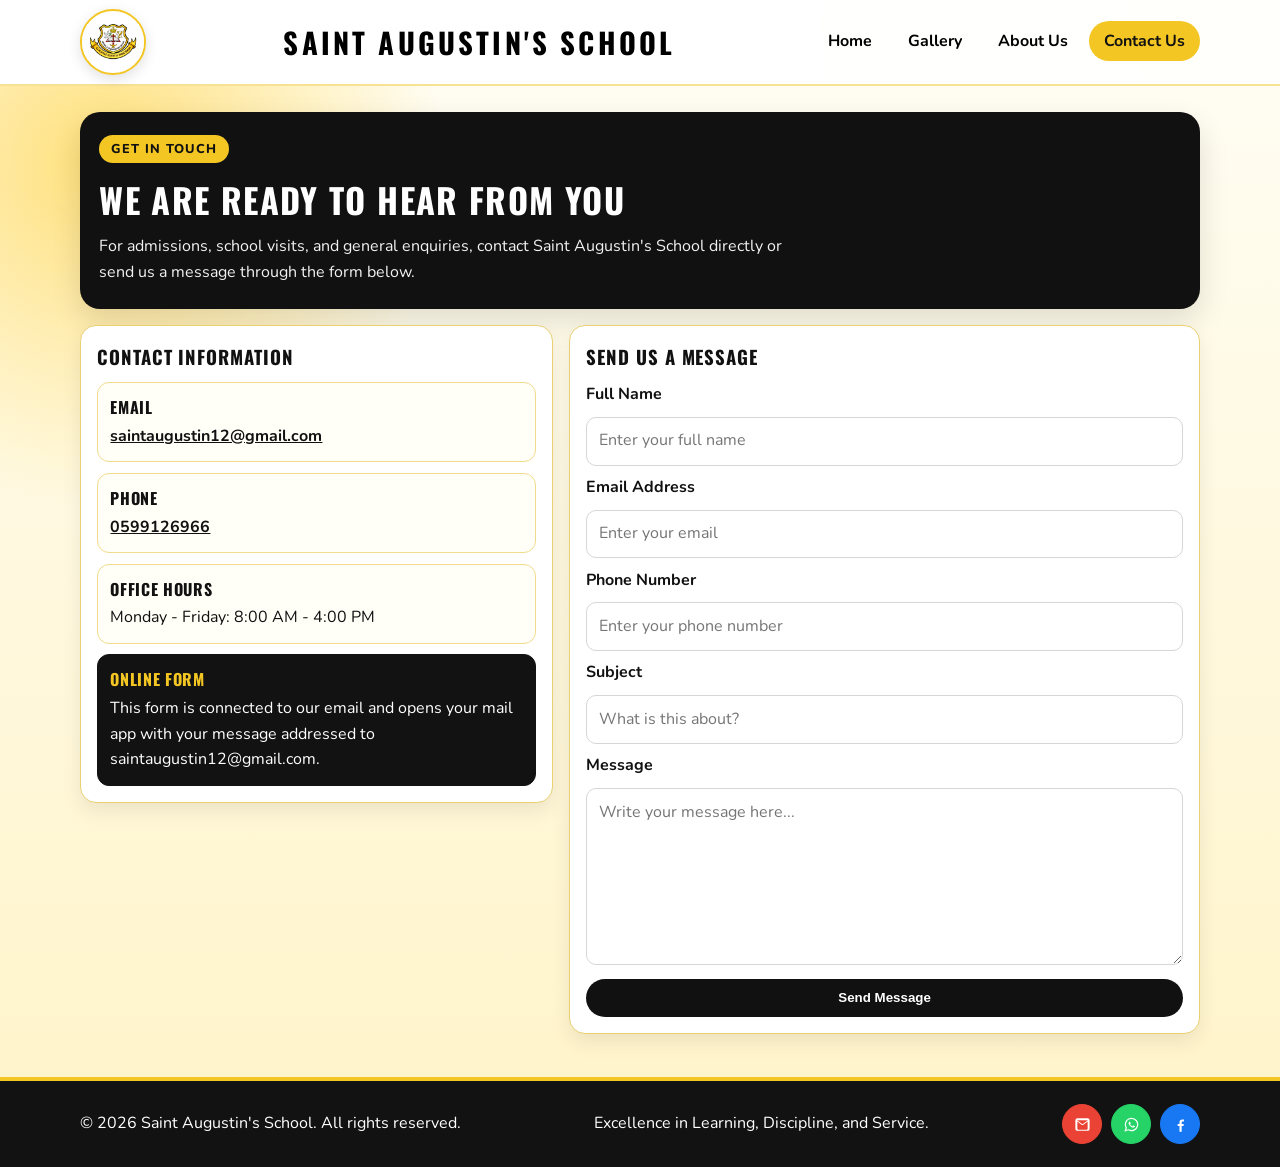
==== Contact Us.html @ baee01f5 "Initial website upload" ====
<!DOCTYPE html>
<html lang="en">
<head>
  <meta charset="UTF-8">
  <meta name="viewport" content="width=device-width, initial-scale=1.0">
  <title>Saint Augustin's School | Contact Us</title>
  <link rel="stylesheet" href="Style.css">
</head>
<body>
  <header class="site-header">
    <nav class="navbar container">
      <a href="Home.html" class="brand" aria-label="Saint Augustin's School Home">
        <img src="Images/logo.png" alt="Saint Augustin's School Logo" class="logo">
      </a>
      <h1 class="school-name">SAINT AUGUSTIN'S SCHOOL</h1>
      <button class="menu-toggle" id="menuToggle" aria-label="Open navigation menu" aria-expanded="false">
        <span></span>
        <span></span>
        <span></span>
      </button>
      <ul class="nav-links" id="navLinks">
        <li><a href="Home.html">Home</a></li>
        <li><a href="Gallery.html">Gallery</a></li>
        <li><a href="About Us.html">About Us</a></li>
        <li><a href="Contact Us.html" class="active">Contact Us</a></li>
      </ul>
    </nav>
  </header>

  <main class="contact-modern">
    <section class="contact-hero container" aria-labelledby="contactHeroTitle">
      <p class="contact-kicker">Get In Touch</p>
      <h2 id="contactHeroTitle">We Are Ready to Hear From You</h2>
      <p class="contact-lead">For admissions, school visits, and general enquiries, contact Saint Augustin's School directly or send us a message through the form below.</p>
    </section>

    <section class="contact-wrap container" aria-label="Contact details and message form">
      <aside class="contact-details" aria-labelledby="contactInfoTitle">
        <h3 id="contactInfoTitle">Contact Information</h3>

        <article class="contact-item">
          <h4>Email</h4>
          <p><a href="mailto:saintaugustin12@gmail.com">saintaugustin12@gmail.com</a></p>
        </article>

        <article class="contact-item">
          <h4>Phone</h4>
          <p><a href="tel:0599126966">0599126966</a></p>
        </article>

        <article class="contact-item">
          <h4>Office Hours</h4>
          <p>Monday - Friday: 8:00 AM - 4:00 PM</p>
        </article>

        <article class="contact-item note-box">
          <h4>Online Form</h4>
          <p>This form is connected to our email and opens your mail app with your message addressed to saintaugustin12@gmail.com.</p>
        </article>
      </aside>

      <section class="contact-form-panel" aria-labelledby="formTitle">
        <h3 id="formTitle">Send Us a Message</h3>
        <form class="contact-form" action="mailto:saintaugustin12@gmail.com" method="post" enctype="text/plain">
          <label for="fullName">Full Name</label>
          <input type="text" id="fullName" name="Full Name" placeholder="Enter your full name" required>

          <label for="emailAddress">Email Address</label>
          <input type="email" id="emailAddress" name="Email" placeholder="Enter your email" required>

          <label for="phoneNumber">Phone Number</label>
          <input type="tel" id="phoneNumber" name="Phone" placeholder="Enter your phone number">

          <label for="subjectLine">Subject</label>
          <input type="text" id="subjectLine" name="Subject" placeholder="What is this about?" required>

          <label for="messageText">Message</label>
          <textarea id="messageText" name="Message" rows="6" placeholder="Write your message here..." required></textarea>

          <button type="submit" class="contact-submit">Send Message</button>
        </form>
      </section>
    </section>
  </main>

  <footer class="site-footer">
    <div class="container footer-content">
      <p>&copy; 2026 Saint Augustin's School. All rights reserved.</p>
      <p>Excellence in Learning, Discipline, and Service.</p>
      <div class="footer-social" aria-label="School contact and social links">
        <a class="footer-link email-link" href="mailto:saintaugustin12@gmail.com" aria-label="Send email to Saint Augustin's School">
          <svg viewBox="0 0 24 24" aria-hidden="true" focusable="false">
            <path d="M3 6.75A2.75 2.75 0 0 1 5.75 4h12.5A2.75 2.75 0 0 1 21 6.75v10.5A2.75 2.75 0 0 1 18.25 20H5.75A2.75 2.75 0 0 1 3 17.25V6.75Zm2.1-.25 6.9 5.16 6.9-5.16H5.1Zm13.4 11V8.2l-5.77 4.31a1.25 1.25 0 0 1-1.46 0L5.5 8.2v9.3c0 .55.45 1 1 1h11c.55 0 1-.45 1-1Z"/>
          </svg>
        </a>
        <a class="footer-link whatsapp-link" href="https://wa.me/233599126966" target="_blank" rel="noopener noreferrer" aria-label="Chat on WhatsApp">
          <svg viewBox="0 0 24 24" aria-hidden="true" focusable="false">
            <path d="M12 3.5a8.5 8.5 0 0 0-7.37 12.74L3 21l4.9-1.58A8.5 8.5 0 1 0 12 3.5Zm0 15.5a6.95 6.95 0 0 1-3.54-.96l-.25-.15-2.9.93.95-2.82-.16-.28A7 7 0 1 1 12 19Zm3.85-5.15c-.2-.1-1.19-.59-1.38-.66-.18-.07-.31-.1-.44.1-.13.2-.5.66-.62.8-.11.13-.22.15-.42.05-.2-.1-.82-.3-1.56-.95-.58-.52-.97-1.15-1.08-1.35-.11-.2-.01-.3.09-.4.1-.1.2-.23.3-.34.1-.12.13-.2.2-.33.06-.13.03-.25-.02-.35-.05-.1-.44-1.07-.6-1.47-.16-.39-.33-.34-.45-.34h-.38c-.13 0-.35.05-.53.25-.18.2-.68.66-.68 1.6s.7 1.85.8 1.98c.1.13 1.37 2.08 3.32 2.91.47.2.83.31 1.12.39.47.15.9.13 1.24.08.38-.06 1.19-.49 1.35-.96.17-.47.17-.87.12-.96-.04-.1-.18-.15-.38-.25Z"/>
          </svg>
        </a>
        <a class="footer-link facebook-link" href="https://web.facebook.com/people/St-Augustines-RC-JHS-School-Ashaiman/100087876585555/" target="_blank" rel="noopener noreferrer" aria-label="Visit Facebook page">
          <svg viewBox="0 0 24 24" aria-hidden="true" focusable="false">
            <path d="M13.5 21v-7h2.3l.35-2.73H13.5V9.53c0-.8.22-1.34 1.36-1.34h1.45V5.74c-.25-.03-1.1-.1-2.1-.1-2.07 0-3.49 1.26-3.49 3.57v2.06H8.4V14h2.32v7h2.78Z"/>
          </svg>
        </a>
      </div>
    </div>
  </footer>

  <script>
    const menuToggle = document.getElementById("menuToggle");
    const navLinks = document.getElementById("navLinks");

    menuToggle.addEventListener("click", () => {
      const expanded = menuToggle.getAttribute("aria-expanded") === "true";
      menuToggle.setAttribute("aria-expanded", String(!expanded));
      navLinks.classList.toggle("open");
    });
  </script>
</body>
</html>
---- Style.css ----
@import url("https://fonts.googleapis.com/css2?family=Oswald:wght@500;600;700&family=Nunito:wght@400;600;700&display=swap");

:root {
  --bg-main: #ffffff;
  --text-main: #111111;
  --accent-yellow: #f3c623;
  --accent-yellow-dark: #d6aa10;
  --accent-black: #000000;
  --surface: #fff9dc;
  --shadow: 0 12px 30px rgba(0, 0, 0, 0.12);
}

* {
  margin: 0;
  padding: 0;
  box-sizing: border-box;
}

body {
  font-family: "Nunito", sans-serif;
  color: var(--text-main);
  background: radial-gradient(circle at top right, #fff5bf 0%, var(--bg-main) 35%);
  min-height: 100vh;
  line-height: 1.6;
}

.container {
  width: min(1120px, 92%);
  margin: 0 auto;
}

.site-header {
  position: sticky;
  top: 0;
  z-index: 1000;
  background: rgba(255, 255, 255, 0.94);
  backdrop-filter: blur(6px);
  border-bottom: 2px solid #f7e193;
}

.navbar {
  display: grid;
  grid-template-columns: auto 1fr auto;
  align-items: center;
  gap: 1rem;
  min-height: 84px;
  position: relative;
}

.brand {
  display: flex;
  align-items: center;
}

.logo {
  width: 66px;
  height: 66px;
  object-fit: contain;
  border-radius: 50%;
  border: 2px solid var(--accent-yellow);
  background: #fff;
  box-shadow: 0 4px 14px rgba(0, 0, 0, 0.12);
}

.school-name {
  justify-self: center;
  text-align: center;
  font-family: "Oswald", sans-serif;
  text-transform: uppercase;
  font-size: clamp(1.1rem, 2.6vw, 1.8rem);
  letter-spacing: 0.11em;
  color: var(--accent-black);
}

.nav-links {
  list-style: none;
  display: flex;
  align-items: center;
  gap: 0.35rem;
}

.nav-links a {
  text-decoration: none;
  color: var(--accent-black);
  font-weight: 700;
  padding: 0.55rem 0.95rem;
  border-radius: 999px;
  transition: all 0.28s ease;
}

.nav-links a:hover,
.nav-links a.active {
  background: var(--accent-yellow);
  color: #111;
}

.menu-toggle {
  display: none;
  border: 0;
  background: transparent;
  cursor: pointer;
  justify-self: end;
  width: 44px;
}

.menu-toggle span {
  display: block;
  width: 28px;
  height: 3px;
  background: var(--accent-black);
  margin: 5px auto;
  border-radius: 4px;
}

.hero-slider {
  position: relative;
  width: 100%;
  margin: 0 0 2.2rem;
  border-radius: 0;
  overflow: hidden;
  min-height: 70vh;
  box-shadow: var(--shadow);
  background: #000;
}

.slider-track {
  position: absolute;
  inset: 0;
}

.slide {
  position: absolute;
  inset: 0;
  width: 100%;
  height: 100%;
  object-fit: cover;
  opacity: 0;
  transform: scale(1.04);
  transition: opacity 0.8s ease, transform 1.2s ease;
}

.slide.active {
  opacity: 1;
  transform: scale(1);
}

.hero-overlay {
  position: absolute;
  left: 50%;
  bottom: 14%;
  transform: translateX(-50%);
  text-align: center;
  color: #fff;
  width: min(90%, 760px);
  z-index: 3;
  background: rgba(0, 0, 0, 0.44);
  padding: 1rem 1.3rem;
  border-radius: 14px;
  animation: riseIn 0.9s ease;
}

.hero-overlay h2 {
  font-family: "Oswald", sans-serif;
  font-size: clamp(1.3rem, 3vw, 2.25rem);
  letter-spacing: 0.04em;
  margin-bottom: 0.35rem;
}

.hero-overlay p {
  font-size: clamp(0.95rem, 1.3vw, 1.1rem);
}

.slider-btn {
  position: absolute;
  top: 50%;
  transform: translateY(-50%);
  border: 0;
  width: 44px;
  height: 44px;
  border-radius: 50%;
  background: rgba(255, 255, 255, 0.78);
  color: #111;
  font-size: 1.55rem;
  cursor: pointer;
  z-index: 4;
  transition: background 0.25s ease;
}

.slider-btn:hover {
  background: var(--accent-yellow);
}

.prev {
  left: 14px;
}

.next {
  right: 14px;
}

.slider-dots {
  position: absolute;
  left: 50%;
  bottom: 14px;
  transform: translateX(-50%);
  display: flex;
  gap: 0.45rem;
  z-index: 4;
}

.dot {
  width: 11px;
  height: 11px;
  border-radius: 50%;
  border: 0;
  background: rgba(255, 255, 255, 0.7);
  cursor: pointer;
}

.dot.active {
  background: var(--accent-yellow);
}

.activities {
  background: linear-gradient(160deg, #fffef6 0%, #fff6cf 100%);
  border: 1px solid #f0d972;
  border-radius: 20px;
  padding: 1.8rem 1.4rem 2rem;
  margin-bottom: 2.2rem;
  box-shadow: var(--shadow);
}

.activities-head {
  margin-bottom: 1rem;
}

.activity-summary {
  display: grid;
  grid-template-columns: repeat(auto-fit, minmax(180px, 1fr));
  gap: 0.8rem;
  margin-bottom: 1.1rem;
}

.summary-card {
  background: #111;
  color: #fff;
  border-left: 5px solid var(--accent-yellow);
  border-radius: 12px;
  padding: 0.85rem 0.9rem;
}

.summary-card h3 {
  font-family: "Oswald", sans-serif;
  font-size: 1.55rem;
  line-height: 1;
  color: var(--accent-yellow);
  margin-bottom: 0.35rem;
}

.activities h2,
.page-content h2 {
  font-family: "Oswald", sans-serif;
  text-transform: uppercase;
  letter-spacing: 0.05em;
  margin-bottom: 0.45rem;
}

.section-intro {
  margin-bottom: 1rem;
  color: #2f2f2f;
}

.activity-list {
  padding-left: 1.15rem;
  display: grid;
  gap: 0.75rem;
}

.stylish-list {
  counter-reset: activity-step;
  list-style: none;
  padding-left: 0;
  gap: 0.9rem;
}

.stylish-list li {
  counter-increment: activity-step;
  position: relative;
  background: #fff;
  border: 1px solid #efd880;
  border-radius: 14px;
  padding: 0.95rem 0.95rem 0.95rem 3.5rem;
  box-shadow: 0 6px 16px rgba(0, 0, 0, 0.08);
}

.stylish-list li::before {
  content: counter(activity-step);
  position: absolute;
  left: 0.85rem;
  top: 1rem;
  width: 2rem;
  height: 2rem;
  border-radius: 50%;
  display: grid;
  place-items: center;
  font-weight: 800;
  color: #111;
  background: var(--accent-yellow);
}

.stylish-list li strong {
  display: block;
  font-size: 1.03rem;
  margin-bottom: 0.2rem;
}

.stylish-list li p {
  color: #2a2a2a;
}

.page-content {
  padding-top: 2rem;
  padding-bottom: 2.5rem;
}

.gallery-grid {
  display: grid;
  grid-template-columns: repeat(auto-fit, minmax(220px, 1fr));
  gap: 0.9rem;
}

.gallery-grid img {
  width: 100%;
  height: 220px;
  object-fit: cover;
  border-radius: 12px;
  border: 2px solid #f4d553;
  box-shadow: 0 7px 18px rgba(0, 0, 0, 0.14);
  transition: transform 0.25s ease;
}

.gallery-grid img:hover {
  transform: translateY(-4px) scale(1.015);
}

.gallery-page {
  padding-top: 1.4rem;
}

.gallery-hero {
  text-align: center;
  margin-bottom: 1.2rem;
}

.kicker {
  display: inline-block;
  background: #111;
  color: var(--accent-yellow);
  font-weight: 700;
  text-transform: uppercase;
  letter-spacing: 0.08em;
  border-radius: 999px;
  padding: 0.25rem 0.75rem;
  margin-bottom: 0.45rem;
}

.featured-strip {
  display: grid;
  grid-template-columns: 1.15fr 1fr 1fr;
  gap: 0.85rem;
  margin-bottom: 1.25rem;
}

.featured-card {
  position: relative;
  border-radius: 14px;
  overflow: hidden;
  min-height: 240px;
  box-shadow: 0 8px 20px rgba(0, 0, 0, 0.14);
}

.featured-card.tall {
  min-height: 300px;
}

.featured-card img {
  width: 100%;
  height: 100%;
  object-fit: cover;
  transition: transform 0.4s ease;
}

.featured-card:hover img {
  transform: scale(1.05);
}

.featured-overlay {
  position: absolute;
  left: 0;
  right: 0;
  bottom: 0;
  padding: 0.85rem 0.9rem;
  color: #fff;
  background: linear-gradient(to top, rgba(0, 0, 0, 0.82), rgba(0, 0, 0, 0.15));
}

.featured-overlay h3 {
  font-family: "Oswald", sans-serif;
  margin-bottom: 0.15rem;
  letter-spacing: 0.03em;
}

.gallery-masonry {
  columns: 4 220px;
  column-gap: 0.85rem;
}

.gallery-item {
  margin: 0 0 0.85rem;
  break-inside: avoid;
}

.gallery-item img {
  width: 100%;
  display: block;
  border-radius: 12px;
  border: 2px solid #f2d04e;
  box-shadow: 0 8px 20px rgba(0, 0, 0, 0.12);
  cursor: zoom-in;
  transition: transform 0.26s ease, filter 0.26s ease;
}

.gallery-item img:hover {
  transform: translateY(-4px);
  filter: brightness(1.03);
}

.lightbox {
  position: fixed;
  inset: 0;
  background: rgba(0, 0, 0, 0.88);
  display: none;
  align-items: center;
  justify-content: center;
  z-index: 2000;
  padding: 1.2rem;
}

.lightbox.show {
  display: flex;
}

.lightbox img {
  max-width: min(95vw, 1100px);
  max-height: 88vh;
  border-radius: 12px;
  border: 3px solid var(--accent-yellow);
}

.lightbox-close {
  position: absolute;
  top: 14px;
  right: 18px;
  font-size: 2rem;
  width: 44px;
  height: 44px;
  border: 0;
  border-radius: 50%;
  cursor: pointer;
  color: #111;
  background: var(--accent-yellow);
}

.about-grid,
.contact-grid {
  display: grid;
  grid-template-columns: repeat(auto-fit, minmax(240px, 1fr));
  gap: 1rem;
}

.about-modern {
  padding: 1.7rem 0 2.7rem;
  background:
    radial-gradient(circle at 88% 4%, #ffe683 0%, rgba(255, 230, 131, 0) 26%),
    linear-gradient(180deg, #fffef8 0%, #fff7d9 100%);
}

.about-hero {
  background: #111;
  color: #fff;
  border-radius: 20px;
  padding: 1.5rem 1.2rem;
  margin-bottom: 1.25rem;
  box-shadow: var(--shadow);
}

.about-kicker {
  display: inline-block;
  background: var(--accent-yellow);
  color: #111;
  padding: 0.25rem 0.7rem;
  border-radius: 999px;
  font-size: 0.8rem;
  font-weight: 800;
  text-transform: uppercase;
  letter-spacing: 0.08em;
  margin-bottom: 0.65rem;
}

.about-hero h2 {
  font-family: "Oswald", sans-serif;
  text-transform: uppercase;
  letter-spacing: 0.04em;
  font-size: clamp(1.35rem, 3.2vw, 2.25rem);
  margin-bottom: 0.55rem;
}

.about-lead {
  max-width: 68ch;
  color: #f3f3f3;
}

.history-badge {
  margin-top: 1rem;
  border: 1px solid #474747;
  border-radius: 14px;
  display: inline-flex;
  flex-wrap: wrap;
  overflow: hidden;
}

.badge-year {
  background: var(--accent-yellow);
  color: #111;
  font-weight: 900;
  letter-spacing: 0.06em;
  padding: 0.55rem 0.9rem;
}

.badge-text {
  background: #1f1f1f;
  color: #fff;
  padding: 0.55rem 0.9rem;
  font-weight: 700;
}

.history-timeline,
.about-values {
  margin-top: 1.1rem;
}

.history-timeline h3,
.about-values h3 {
  font-family: "Oswald", sans-serif;
  text-transform: uppercase;
  letter-spacing: 0.05em;
  margin-bottom: 0.7rem;
}

.history-intro {
  max-width: 78ch;
  margin-bottom: 0.9rem;
  color: #252525;
}

.timeline-grid {
  display: grid;
  grid-template-columns: repeat(auto-fit, minmax(220px, 1fr));
  gap: 0.85rem;
}

.timeline-card {
  background: #fff;
  border: 1px solid #ebd47a;
  border-radius: 14px;
  padding: 1rem;
  box-shadow: 0 8px 20px rgba(0, 0, 0, 0.08);
}

.timeline-year {
  display: inline-block;
  background: #111;
  color: var(--accent-yellow);
  border-radius: 999px;
  font-weight: 800;
  padding: 0.22rem 0.65rem;
  margin-bottom: 0.45rem;
}

.timeline-card h4,
.about-values .info-card h4 {
  font-family: "Oswald", sans-serif;
  text-transform: uppercase;
  letter-spacing: 0.04em;
  margin-bottom: 0.25rem;
}

.contact-modern {
  padding: 1.6rem 0 2.7rem;
  background:
    radial-gradient(circle at 8% 8%, #ffe07b 0%, rgba(255, 224, 123, 0) 23%),
    linear-gradient(180deg, #fffdf2 0%, #fff4cb 100%);
}

.contact-hero {
  background: #111;
  color: #fff;
  border-radius: 20px;
  padding: 1.45rem 1.2rem;
  margin-bottom: 1rem;
  box-shadow: var(--shadow);
}

.contact-kicker {
  display: inline-block;
  background: var(--accent-yellow);
  color: #111;
  border-radius: 999px;
  padding: 0.25rem 0.72rem;
  text-transform: uppercase;
  letter-spacing: 0.08em;
  font-weight: 800;
  font-size: 0.8rem;
  margin-bottom: 0.55rem;
}

.contact-hero h2 {
  font-family: "Oswald", sans-serif;
  text-transform: uppercase;
  letter-spacing: 0.04em;
  font-size: clamp(1.35rem, 3vw, 2.15rem);
  margin-bottom: 0.45rem;
}

.contact-lead {
  max-width: 70ch;
  color: #f2f2f2;
}

.contact-wrap {
  display: grid;
  grid-template-columns: minmax(250px, 0.9fr) minmax(0, 1.2fr);
  gap: 1rem;
  align-items: start;
}

.contact-details,
.contact-form-panel {
  background: #fff;
  border: 1px solid #e9d073;
  border-radius: 16px;
  box-shadow: 0 8px 20px rgba(0, 0, 0, 0.08);
  padding: 1rem;
}

.contact-details h3,
.contact-form-panel h3 {
  font-family: "Oswald", sans-serif;
  text-transform: uppercase;
  letter-spacing: 0.05em;
  margin-bottom: 0.65rem;
}

.contact-item {
  background: #fffef7;
  border: 1px solid #f0dc8c;
  border-radius: 12px;
  padding: 0.75rem 0.78rem;
  margin-bottom: 0.65rem;
}

.contact-item:last-child {
  margin-bottom: 0;
}

.contact-item h4 {
  font-family: "Oswald", sans-serif;
  text-transform: uppercase;
  letter-spacing: 0.04em;
  margin-bottom: 0.2rem;
}

.contact-item a {
  color: #111;
  font-weight: 700;
  word-break: break-word;
}

.note-box {
  background: #121212;
  border-color: #121212;
  color: #fff;
}

.note-box h4 {
  color: var(--accent-yellow);
}

.contact-form {
  display: grid;
  gap: 0.58rem;
}

.contact-form label {
  font-weight: 700;
}

.contact-form input,
.contact-form textarea {
  width: 100%;
  border: 1px solid #d6d6d6;
  border-radius: 10px;
  padding: 0.66rem 0.72rem;
  font: inherit;
  background: #fff;
  transition: border-color 0.22s ease, box-shadow 0.22s ease;
}

.contact-form input:focus,
.contact-form textarea:focus {
  outline: none;
  border-color: var(--accent-yellow-dark);
  box-shadow: 0 0 0 3px rgba(243, 198, 35, 0.23);
}

.contact-form textarea {
  resize: vertical;
  min-height: 130px;
}

.contact-submit {
  margin-top: 0.3rem;
  border: 0;
  border-radius: 999px;
  background: #111;
  color: #fff;
  padding: 0.72rem 1rem;
  font-weight: 800;
  cursor: pointer;
  transition: transform 0.18s ease, background 0.25s ease;
}

.contact-submit:hover {
  background: var(--accent-yellow-dark);
  transform: translateY(-1px);
}

.info-card {
  background: #fff;
  border: 1px solid #ecd36c;
  border-radius: 14px;
  padding: 1.05rem;
  box-shadow: 0 8px 20px rgba(0, 0, 0, 0.08);
}

.info-card h3 {
  font-family: "Oswald", sans-serif;
  text-transform: uppercase;
  letter-spacing: 0.04em;
  margin-bottom: 0.35rem;
}

.site-footer {
  background: #121212;
  color: #fff;
  border-top: 4px solid var(--accent-yellow);
}

.footer-content {
  min-height: 86px;
  display: flex;
  flex-wrap: wrap;
  align-items: center;
  justify-content: space-between;
  gap: 0.6rem;
  padding: 0.8rem 0;
}

.footer-social {
  display: flex;
  flex-wrap: wrap;
  gap: 0.55rem;
}

.footer-link {
  position: relative;
  display: inline-flex;
  align-items: center;
  justify-content: center;
  text-decoration: none;
  width: 40px;
  height: 40px;
  background: #1d1d1d;
  border: 1px solid rgba(255, 255, 255, 0.16);
  border-radius: 50%;
  transition: transform 0.22s ease, filter 0.22s ease, box-shadow 0.22s ease;
}

.footer-link svg {
  width: 19px;
  height: 19px;
  fill: currentColor;
}

.email-link {
  color: #ffffff;
  background: #ea4335;
  border-color: #ea4335;
}

.whatsapp-link {
  color: #ffffff;
  background: #25d366;
  border-color: #25d366;
}

.facebook-link {
  color: #ffffff;
  background: #1877f2;
  border-color: #1877f2;
}

.footer-link:hover,
.footer-link:focus-visible {
  transform: translateY(-2px);
  filter: brightness(1.04);
  box-shadow: 0 6px 14px rgba(0, 0, 0, 0.25);
}

@keyframes riseIn {
  from {
    opacity: 0;
    transform: translate(-50%, 12px);
  }
  to {
    opacity: 1;
    transform: translate(-50%, 0);
  }
}

@media (max-width: 960px) {
  .navbar {
    grid-template-columns: auto 1fr auto;
  }

  .menu-toggle {
    display: block;
  }

  .nav-links {
    position: absolute;
    top: calc(100% + 6px);
    right: 0;
    background: #fff;
    border: 1px solid #e4ce67;
    border-radius: 12px;
    box-shadow: var(--shadow);
    min-width: 220px;
    padding: 0.55rem;
    display: none;
    flex-direction: column;
    align-items: stretch;
  }

  .nav-links.open {
    display: flex;
  }

  .school-name {
    font-size: clamp(1rem, 2.8vw, 1.4rem);
  }

  .hero-slider {
    min-height: 58vh;
  }

  .featured-strip {
    grid-template-columns: 1fr 1fr;
  }

  .featured-card.tall {
    grid-column: span 2;
    min-height: 260px;
  }

  .gallery-masonry {
    columns: 3 180px;
  }

  .contact-wrap {
    grid-template-columns: 1fr;
  }
}

@media (max-width: 560px) {
  .logo {
    width: 56px;
    height: 56px;
  }

  .school-name {
    letter-spacing: 0.08em;
    font-size: 0.98rem;
  }

  .hero-slider {
    min-height: 52vh;
  }

  .hero-overlay {
    bottom: 18%;
    padding: 0.7rem 0.9rem;
  }

  .slider-btn {
    width: 38px;
    height: 38px;
  }

  .featured-strip {
    grid-template-columns: 1fr;
  }

  .featured-card,
  .featured-card.tall {
    min-height: 220px;
    grid-column: auto;
  }

  .gallery-masonry {
    columns: 2 150px;
    column-gap: 0.6rem;
  }

  .stylish-list li {
    padding: 0.85rem 0.8rem 0.85rem 3rem;
  }

  .stylish-list li::before {
    left: 0.6rem;
  }

  .about-hero {
    padding: 1.15rem 0.9rem;
  }

  .contact-hero {
    padding: 1.1rem 0.9rem;
  }

  .badge-year,
  .badge-text {
    width: 100%;
  }

  .footer-content {
    justify-content: center;
    text-align: center;
  }

  .footer-social {
    justify-content: center;
  }
}
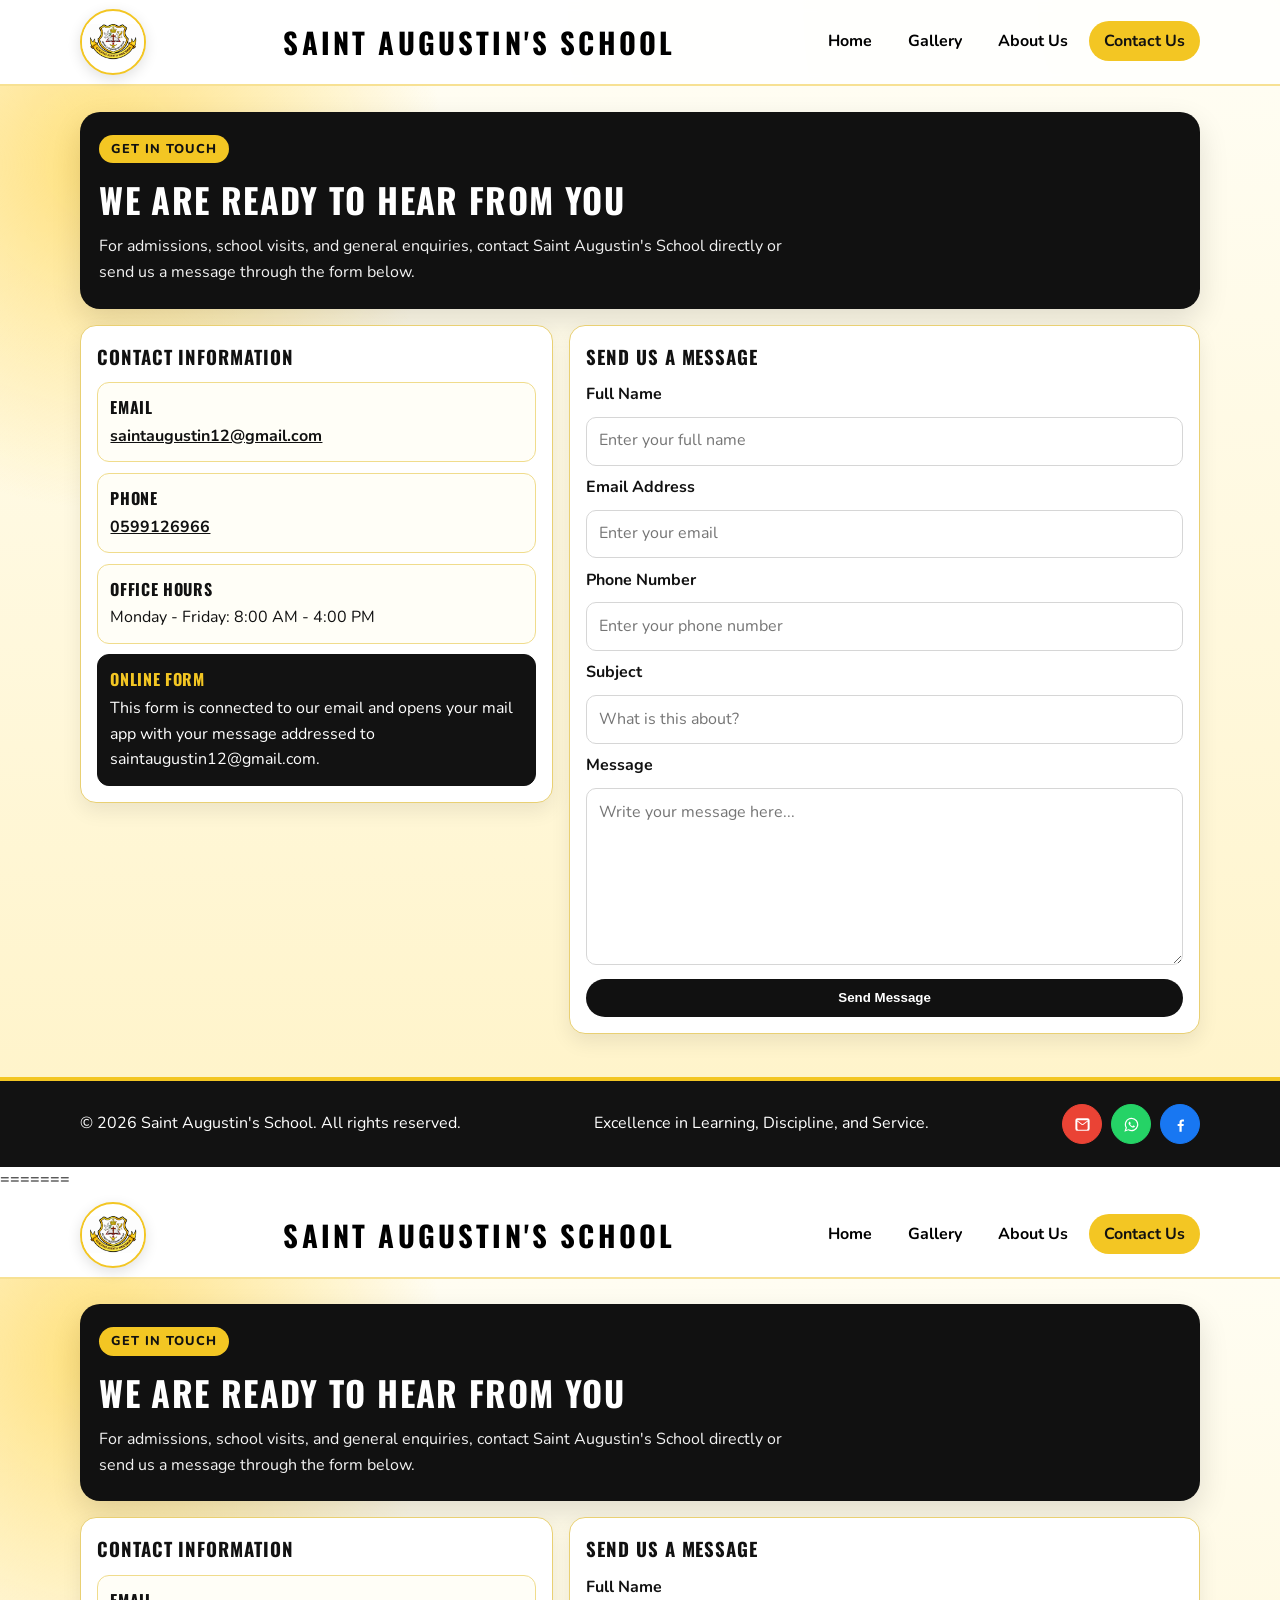
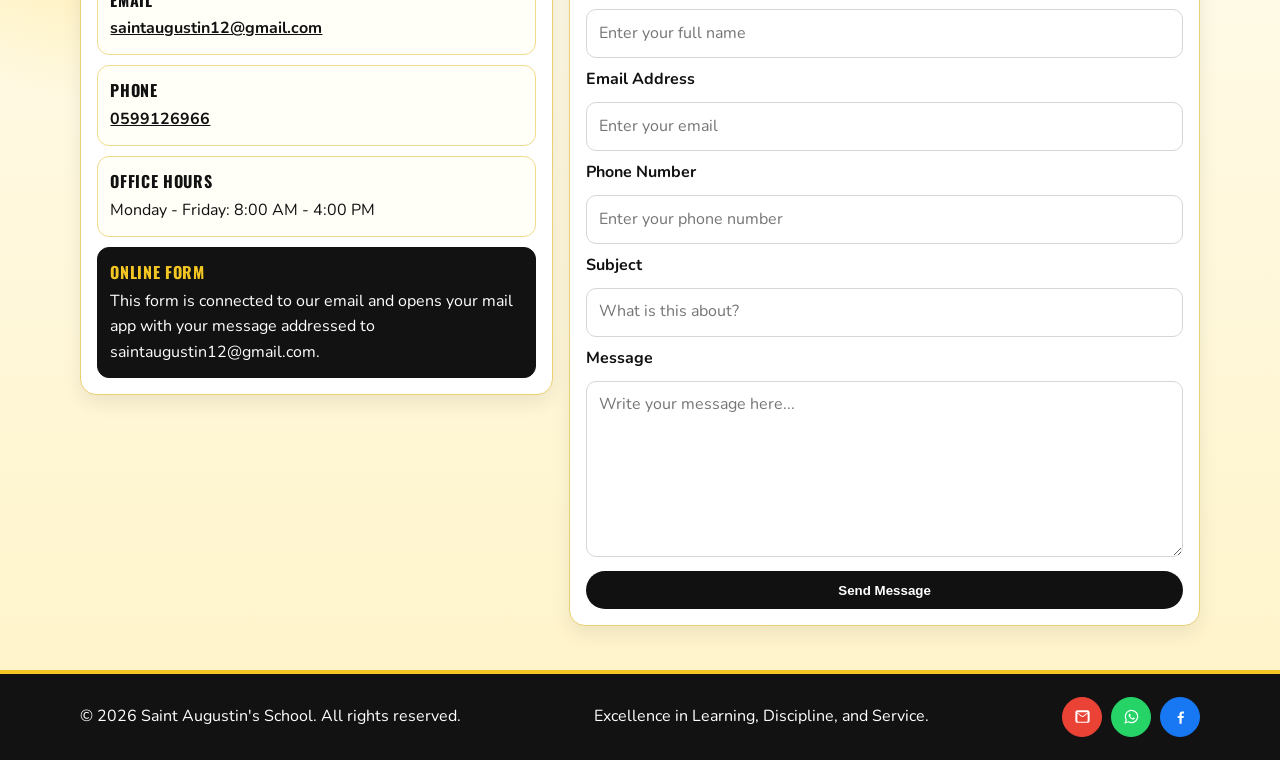
==== commit bed9b74c: "Fix homepage links and ensure index.html is served on GitHub Pages" ====
--- a/Contact Us.html
+++ b/Contact Us.html
@@ -9,7 +9,7 @@
 <body>
   <header class="site-header">
     <nav class="navbar container">
-      <a href="Home.html" class="brand" aria-label="Saint Augustin's School Home">
+      <a href="index.html" class="brand" aria-label="Saint Augustin's School Home">
         <img src="Images/logo.png" alt="Saint Augustin's School Logo" class="logo">
       </a>
       <h1 class="school-name">SAINT AUGUSTIN'S SCHOOL</h1>
@@ -19,7 +19,7 @@
         <span></span>
       </button>
       <ul class="nav-links" id="navLinks">
-        <li><a href="Home.html">Home</a></li>
+        <li><a href="index.html">Home</a></li>
         <li><a href="Gallery.html">Gallery</a></li>
         <li><a href="About Us.html">About Us</a></li>
         <li><a href="Contact Us.html" class="active">Contact Us</a></li>
@@ -119,3 +119,125 @@
   </script>
 </body>
 </html>
+=======
+<!DOCTYPE html>
+<html lang="en">
+<head>
+  <meta charset="UTF-8">
+  <meta name="viewport" content="width=device-width, initial-scale=1.0">
+  <title>Saint Augustin's School | Contact Us</title>
+  <link rel="stylesheet" href="Style.css">
+</head>
+<body>
+  <header class="site-header">
+    <nav class="navbar container">
+      <a href="index.html" class="brand" aria-label="Saint Augustin's School Home">
+        <img src="Images/logo.png" alt="Saint Augustin's School Logo" class="logo">
+      </a>
+      <h1 class="school-name">SAINT AUGUSTIN'S SCHOOL</h1>
+      <button class="menu-toggle" id="menuToggle" aria-label="Open navigation menu" aria-expanded="false">
+        <span></span>
+        <span></span>
+        <span></span>
+      </button>
+      <ul class="nav-links" id="navLinks">
+        <li><a href="index.html">Home</a></li>
+        <li><a href="Gallery.html">Gallery</a></li>
+        <li><a href="About Us.html">About Us</a></li>
+        <li><a href="Contact Us.html" class="active">Contact Us</a></li>
+      </ul>
+    </nav>
+  </header>
+
+  <main class="contact-modern">
+    <section class="contact-hero container" aria-labelledby="contactHeroTitle">
+      <p class="contact-kicker">Get In Touch</p>
+      <h2 id="contactHeroTitle">We Are Ready to Hear From You</h2>
+      <p class="contact-lead">For admissions, school visits, and general enquiries, contact Saint Augustin's School directly or send us a message through the form below.</p>
+    </section>
+
+    <section class="contact-wrap container" aria-label="Contact details and message form">
+      <aside class="contact-details" aria-labelledby="contactInfoTitle">
+        <h3 id="contactInfoTitle">Contact Information</h3>
+
+        <article class="contact-item">
+          <h4>Email</h4>
+          <p><a href="mailto:saintaugustin12@gmail.com">saintaugustin12@gmail.com</a></p>
+        </article>
+
+        <article class="contact-item">
+          <h4>Phone</h4>
+          <p><a href="tel:0599126966">0599126966</a></p>
+        </article>
+
+        <article class="contact-item">
+          <h4>Office Hours</h4>
+          <p>Monday - Friday: 8:00 AM - 4:00 PM</p>
+        </article>
+
+        <article class="contact-item note-box">
+          <h4>Online Form</h4>
+          <p>This form is connected to our email and opens your mail app with your message addressed to saintaugustin12@gmail.com.</p>
+        </article>
+      </aside>
+
+      <section class="contact-form-panel" aria-labelledby="formTitle">
+        <h3 id="formTitle">Send Us a Message</h3>
+        <form class="contact-form" action="mailto:saintaugustin12@gmail.com" method="post" enctype="text/plain">
+          <label for="fullName">Full Name</label>
+          <input type="text" id="fullName" name="Full Name" placeholder="Enter your full name" required>
+
+          <label for="emailAddress">Email Address</label>
+          <input type="email" id="emailAddress" name="Email" placeholder="Enter your email" required>
+
+          <label for="phoneNumber">Phone Number</label>
+          <input type="tel" id="phoneNumber" name="Phone" placeholder="Enter your phone number">
+
+          <label for="subjectLine">Subject</label>
+          <input type="text" id="subjectLine" name="Subject" placeholder="What is this about?" required>
+
+          <label for="messageText">Message</label>
+          <textarea id="messageText" name="Message" rows="6" placeholder="Write your message here..." required></textarea>
+
+          <button type="submit" class="contact-submit">Send Message</button>
+        </form>
+      </section>
+    </section>
+  </main>
+
+  <footer class="site-footer">
+    <div class="container footer-content">
+      <p>&copy; 2026 Saint Augustin's School. All rights reserved.</p>
+      <p>Excellence in Learning, Discipline, and Service.</p>
+      <div class="footer-social" aria-label="School contact and social links">
+        <a class="footer-link email-link" href="mailto:saintaugustin12@gmail.com" aria-label="Send email to Saint Augustin's School">
+          <svg viewBox="0 0 24 24" aria-hidden="true" focusable="false">
+            <path d="M3 6.75A2.75 2.75 0 0 1 5.75 4h12.5A2.75 2.75 0 0 1 21 6.75v10.5A2.75 2.75 0 0 1 18.25 20H5.75A2.75 2.75 0 0 1 3 17.25V6.75Zm2.1-.25 6.9 5.16 6.9-5.16H5.1Zm13.4 11V8.2l-5.77 4.31a1.25 1.25 0 0 1-1.46 0L5.5 8.2v9.3c0 .55.45 1 1 1h11c.55 0 1-.45 1-1Z"/>
+          </svg>
+        </a>
+        <a class="footer-link whatsapp-link" href="https://wa.me/233599126966" target="_blank" rel="noopener noreferrer" aria-label="Chat on WhatsApp">
+          <svg viewBox="0 0 24 24" aria-hidden="true" focusable="false">
+            <path d="M12 3.5a8.5 8.5 0 0 0-7.37 12.74L3 21l4.9-1.58A8.5 8.5 0 1 0 12 3.5Zm0 15.5a6.95 6.95 0 0 1-3.54-.96l-.25-.15-2.9.93.95-2.82-.16-.28A7 7 0 1 1 12 19Zm3.85-5.15c-.2-.1-1.19-.59-1.38-.66-.18-.07-.31-.1-.44.1-.13.2-.5.66-.62.8-.11.13-.22.15-.42.05-.2-.1-.82-.3-1.56-.95-.58-.52-.97-1.15-1.08-1.35-.11-.2-.01-.3.09-.4.1-.1.2-.23.3-.34.1-.12.13-.2.2-.33.06-.13.03-.25-.02-.35-.05-.1-.44-1.07-.6-1.47-.16-.39-.33-.34-.45-.34h-.38c-.13 0-.35.05-.53.25-.18.2-.68.66-.68 1.6s.7 1.85.8 1.98c.1.13 1.37 2.08 3.32 2.91.47.2.83.31 1.12.39.47.15.9.13 1.24.08.38-.06 1.19-.49 1.35-.96.17-.47.17-.87.12-.96-.04-.1-.18-.15-.38-.25Z"/>
+          </svg>
+        </a>
+        <a class="footer-link facebook-link" href="https://web.facebook.com/people/St-Augustines-RC-JHS-School-Ashaiman/100087876585555/" target="_blank" rel="noopener noreferrer" aria-label="Visit Facebook page">
+          <svg viewBox="0 0 24 24" aria-hidden="true" focusable="false">
+            <path d="M13.5 21v-7h2.3l.35-2.73H13.5V9.53c0-.8.22-1.34 1.36-1.34h1.45V5.74c-.25-.03-1.1-.1-2.1-.1-2.07 0-3.49 1.26-3.49 3.57v2.06H8.4V14h2.32v7h2.78Z"/>
+          </svg>
+        </a>
+      </div>
+    </div>
+  </footer>
+
+  <script>
+    const menuToggle = document.getElementById("menuToggle");
+    const navLinks = document.getElementById("navLinks");
+
+    menuToggle.addEventListener("click", () => {
+      const expanded = menuToggle.getAttribute("aria-expanded") === "true";
+      menuToggle.setAttribute("aria-expanded", String(!expanded));
+      navLinks.classList.toggle("open");
+    });
+  </script>
+</body>
+</html>
--- a/Style.css
+++ b/Style.css
@@ -1,964 +1,964 @@
-@import url("https://fonts.googleapis.com/css2?family=Oswald:wght@500;600;700&family=Nunito:wght@400;600;700&display=swap");
-
-:root {
-  --bg-main: #ffffff;
-  --text-main: #111111;
-  --accent-yellow: #f3c623;
-  --accent-yellow-dark: #d6aa10;
-  --accent-black: #000000;
-  --surface: #fff9dc;
-  --shadow: 0 12px 30px rgba(0, 0, 0, 0.12);
-}
-
-* {
-  margin: 0;
-  padding: 0;
-  box-sizing: border-box;
-}
-
-body {
-  font-family: "Nunito", sans-serif;
-  color: var(--text-main);
-  background: radial-gradient(circle at top right, #fff5bf 0%, var(--bg-main) 35%);
-  min-height: 100vh;
-  line-height: 1.6;
-}
-
-.container {
-  width: min(1120px, 92%);
-  margin: 0 auto;
-}
-
-.site-header {
-  position: sticky;
-  top: 0;
-  z-index: 1000;
-  background: rgba(255, 255, 255, 0.94);
-  backdrop-filter: blur(6px);
-  border-bottom: 2px solid #f7e193;
-}
-
-.navbar {
-  display: grid;
-  grid-template-columns: auto 1fr auto;
-  align-items: center;
-  gap: 1rem;
-  min-height: 84px;
-  position: relative;
-}
-
-.brand {
-  display: flex;
-  align-items: center;
-}
-
-.logo {
-  width: 66px;
-  height: 66px;
-  object-fit: contain;
-  border-radius: 50%;
-  border: 2px solid var(--accent-yellow);
-  background: #fff;
-  box-shadow: 0 4px 14px rgba(0, 0, 0, 0.12);
-}
-
-.school-name {
-  justify-self: center;
-  text-align: center;
-  font-family: "Oswald", sans-serif;
-  text-transform: uppercase;
-  font-size: clamp(1.1rem, 2.6vw, 1.8rem);
-  letter-spacing: 0.11em;
-  color: var(--accent-black);
-}
-
-.nav-links {
-  list-style: none;
-  display: flex;
-  align-items: center;
-  gap: 0.35rem;
-}
-
-.nav-links a {
-  text-decoration: none;
-  color: var(--accent-black);
-  font-weight: 700;
-  padding: 0.55rem 0.95rem;
-  border-radius: 999px;
-  transition: all 0.28s ease;
-}
-
-.nav-links a:hover,
-.nav-links a.active {
-  background: var(--accent-yellow);
-  color: #111;
-}
-
-.menu-toggle {
-  display: none;
-  border: 0;
-  background: transparent;
-  cursor: pointer;
-  justify-self: end;
-  width: 44px;
-}
-
-.menu-toggle span {
-  display: block;
-  width: 28px;
-  height: 3px;
-  background: var(--accent-black);
-  margin: 5px auto;
-  border-radius: 4px;
-}
-
-.hero-slider {
-  position: relative;
-  width: 100%;
-  margin: 0 0 2.2rem;
-  border-radius: 0;
-  overflow: hidden;
-  min-height: 70vh;
-  box-shadow: var(--shadow);
-  background: #000;
-}
-
-.slider-track {
-  position: absolute;
-  inset: 0;
-}
-
-.slide {
-  position: absolute;
-  inset: 0;
-  width: 100%;
-  height: 100%;
-  object-fit: cover;
-  opacity: 0;
-  transform: scale(1.04);
-  transition: opacity 0.8s ease, transform 1.2s ease;
-}
-
-.slide.active {
-  opacity: 1;
-  transform: scale(1);
-}
-
-.hero-overlay {
-  position: absolute;
-  left: 50%;
-  bottom: 14%;
-  transform: translateX(-50%);
-  text-align: center;
-  color: #fff;
-  width: min(90%, 760px);
-  z-index: 3;
-  background: rgba(0, 0, 0, 0.44);
-  padding: 1rem 1.3rem;
-  border-radius: 14px;
-  animation: riseIn 0.9s ease;
-}
-
-.hero-overlay h2 {
-  font-family: "Oswald", sans-serif;
-  font-size: clamp(1.3rem, 3vw, 2.25rem);
-  letter-spacing: 0.04em;
-  margin-bottom: 0.35rem;
-}
-
-.hero-overlay p {
-  font-size: clamp(0.95rem, 1.3vw, 1.1rem);
-}
-
-.slider-btn {
-  position: absolute;
-  top: 50%;
-  transform: translateY(-50%);
-  border: 0;
-  width: 44px;
-  height: 44px;
-  border-radius: 50%;
-  background: rgba(255, 255, 255, 0.78);
-  color: #111;
-  font-size: 1.55rem;
-  cursor: pointer;
-  z-index: 4;
-  transition: background 0.25s ease;
-}
-
-.slider-btn:hover {
-  background: var(--accent-yellow);
-}
-
-.prev {
-  left: 14px;
-}
-
-.next {
-  right: 14px;
-}
-
-.slider-dots {
-  position: absolute;
-  left: 50%;
-  bottom: 14px;
-  transform: translateX(-50%);
-  display: flex;
-  gap: 0.45rem;
-  z-index: 4;
-}
-
-.dot {
-  width: 11px;
-  height: 11px;
-  border-radius: 50%;
-  border: 0;
-  background: rgba(255, 255, 255, 0.7);
-  cursor: pointer;
-}
-
-.dot.active {
-  background: var(--accent-yellow);
-}
-
-.activities {
-  background: linear-gradient(160deg, #fffef6 0%, #fff6cf 100%);
-  border: 1px solid #f0d972;
-  border-radius: 20px;
-  padding: 1.8rem 1.4rem 2rem;
-  margin-bottom: 2.2rem;
-  box-shadow: var(--shadow);
-}
-
-.activities-head {
-  margin-bottom: 1rem;
-}
-
-.activity-summary {
-  display: grid;
-  grid-template-columns: repeat(auto-fit, minmax(180px, 1fr));
-  gap: 0.8rem;
-  margin-bottom: 1.1rem;
-}
-
-.summary-card {
-  background: #111;
-  color: #fff;
-  border-left: 5px solid var(--accent-yellow);
-  border-radius: 12px;
-  padding: 0.85rem 0.9rem;
-}
-
-.summary-card h3 {
-  font-family: "Oswald", sans-serif;
-  font-size: 1.55rem;
-  line-height: 1;
-  color: var(--accent-yellow);
-  margin-bottom: 0.35rem;
-}
-
-.activities h2,
-.page-content h2 {
-  font-family: "Oswald", sans-serif;
-  text-transform: uppercase;
-  letter-spacing: 0.05em;
-  margin-bottom: 0.45rem;
-}
-
-.section-intro {
-  margin-bottom: 1rem;
-  color: #2f2f2f;
-}
-
-.activity-list {
-  padding-left: 1.15rem;
-  display: grid;
-  gap: 0.75rem;
-}
-
-.stylish-list {
-  counter-reset: activity-step;
-  list-style: none;
-  padding-left: 0;
-  gap: 0.9rem;
-}
-
-.stylish-list li {
-  counter-increment: activity-step;
-  position: relative;
-  background: #fff;
-  border: 1px solid #efd880;
-  border-radius: 14px;
-  padding: 0.95rem 0.95rem 0.95rem 3.5rem;
-  box-shadow: 0 6px 16px rgba(0, 0, 0, 0.08);
-}
-
-.stylish-list li::before {
-  content: counter(activity-step);
-  position: absolute;
-  left: 0.85rem;
-  top: 1rem;
-  width: 2rem;
-  height: 2rem;
-  border-radius: 50%;
-  display: grid;
-  place-items: center;
-  font-weight: 800;
-  color: #111;
-  background: var(--accent-yellow);
-}
-
-.stylish-list li strong {
-  display: block;
-  font-size: 1.03rem;
-  margin-bottom: 0.2rem;
-}
-
-.stylish-list li p {
-  color: #2a2a2a;
-}
-
-.page-content {
-  padding-top: 2rem;
-  padding-bottom: 2.5rem;
-}
-
-.gallery-grid {
-  display: grid;
-  grid-template-columns: repeat(auto-fit, minmax(220px, 1fr));
-  gap: 0.9rem;
-}
-
-.gallery-grid img {
-  width: 100%;
-  height: 220px;
-  object-fit: cover;
-  border-radius: 12px;
-  border: 2px solid #f4d553;
-  box-shadow: 0 7px 18px rgba(0, 0, 0, 0.14);
-  transition: transform 0.25s ease;
-}
-
-.gallery-grid img:hover {
-  transform: translateY(-4px) scale(1.015);
-}
-
-.gallery-page {
-  padding-top: 1.4rem;
-}
-
-.gallery-hero {
-  text-align: center;
-  margin-bottom: 1.2rem;
-}
-
-.kicker {
-  display: inline-block;
-  background: #111;
-  color: var(--accent-yellow);
-  font-weight: 700;
-  text-transform: uppercase;
-  letter-spacing: 0.08em;
-  border-radius: 999px;
-  padding: 0.25rem 0.75rem;
-  margin-bottom: 0.45rem;
-}
-
-.featured-strip {
-  display: grid;
-  grid-template-columns: 1.15fr 1fr 1fr;
-  gap: 0.85rem;
-  margin-bottom: 1.25rem;
-}
-
-.featured-card {
-  position: relative;
-  border-radius: 14px;
-  overflow: hidden;
-  min-height: 240px;
-  box-shadow: 0 8px 20px rgba(0, 0, 0, 0.14);
-}
-
-.featured-card.tall {
-  min-height: 300px;
-}
-
-.featured-card img {
-  width: 100%;
-  height: 100%;
-  object-fit: cover;
-  transition: transform 0.4s ease;
-}
-
-.featured-card:hover img {
-  transform: scale(1.05);
-}
-
-.featured-overlay {
-  position: absolute;
-  left: 0;
-  right: 0;
-  bottom: 0;
-  padding: 0.85rem 0.9rem;
-  color: #fff;
-  background: linear-gradient(to top, rgba(0, 0, 0, 0.82), rgba(0, 0, 0, 0.15));
-}
-
-.featured-overlay h3 {
-  font-family: "Oswald", sans-serif;
-  margin-bottom: 0.15rem;
-  letter-spacing: 0.03em;
-}
-
-.gallery-masonry {
-  columns: 4 220px;
-  column-gap: 0.85rem;
-}
-
-.gallery-item {
-  margin: 0 0 0.85rem;
-  break-inside: avoid;
-}
-
-.gallery-item img {
-  width: 100%;
-  display: block;
-  border-radius: 12px;
-  border: 2px solid #f2d04e;
-  box-shadow: 0 8px 20px rgba(0, 0, 0, 0.12);
-  cursor: zoom-in;
-  transition: transform 0.26s ease, filter 0.26s ease;
-}
-
-.gallery-item img:hover {
-  transform: translateY(-4px);
-  filter: brightness(1.03);
-}
-
-.lightbox {
-  position: fixed;
-  inset: 0;
-  background: rgba(0, 0, 0, 0.88);
-  display: none;
-  align-items: center;
-  justify-content: center;
-  z-index: 2000;
-  padding: 1.2rem;
-}
-
-.lightbox.show {
-  display: flex;
-}
-
-.lightbox img {
-  max-width: min(95vw, 1100px);
-  max-height: 88vh;
-  border-radius: 12px;
-  border: 3px solid var(--accent-yellow);
-}
-
-.lightbox-close {
-  position: absolute;
-  top: 14px;
-  right: 18px;
-  font-size: 2rem;
-  width: 44px;
-  height: 44px;
-  border: 0;
-  border-radius: 50%;
-  cursor: pointer;
-  color: #111;
-  background: var(--accent-yellow);
-}
-
-.about-grid,
-.contact-grid {
-  display: grid;
-  grid-template-columns: repeat(auto-fit, minmax(240px, 1fr));
-  gap: 1rem;
-}
-
-.about-modern {
-  padding: 1.7rem 0 2.7rem;
-  background:
-    radial-gradient(circle at 88% 4%, #ffe683 0%, rgba(255, 230, 131, 0) 26%),
-    linear-gradient(180deg, #fffef8 0%, #fff7d9 100%);
-}
-
-.about-hero {
-  background: #111;
-  color: #fff;
-  border-radius: 20px;
-  padding: 1.5rem 1.2rem;
-  margin-bottom: 1.25rem;
-  box-shadow: var(--shadow);
-}
-
-.about-kicker {
-  display: inline-block;
-  background: var(--accent-yellow);
-  color: #111;
-  padding: 0.25rem 0.7rem;
-  border-radius: 999px;
-  font-size: 0.8rem;
-  font-weight: 800;
-  text-transform: uppercase;
-  letter-spacing: 0.08em;
-  margin-bottom: 0.65rem;
-}
-
-.about-hero h2 {
-  font-family: "Oswald", sans-serif;
-  text-transform: uppercase;
-  letter-spacing: 0.04em;
-  font-size: clamp(1.35rem, 3.2vw, 2.25rem);
-  margin-bottom: 0.55rem;
-}
-
-.about-lead {
-  max-width: 68ch;
-  color: #f3f3f3;
-}
-
-.history-badge {
-  margin-top: 1rem;
-  border: 1px solid #474747;
-  border-radius: 14px;
-  display: inline-flex;
-  flex-wrap: wrap;
-  overflow: hidden;
-}
-
-.badge-year {
-  background: var(--accent-yellow);
-  color: #111;
-  font-weight: 900;
-  letter-spacing: 0.06em;
-  padding: 0.55rem 0.9rem;
-}
-
-.badge-text {
-  background: #1f1f1f;
-  color: #fff;
-  padding: 0.55rem 0.9rem;
-  font-weight: 700;
-}
-
-.history-timeline,
-.about-values {
-  margin-top: 1.1rem;
-}
-
-.history-timeline h3,
-.about-values h3 {
-  font-family: "Oswald", sans-serif;
-  text-transform: uppercase;
-  letter-spacing: 0.05em;
-  margin-bottom: 0.7rem;
-}
-
-.history-intro {
-  max-width: 78ch;
-  margin-bottom: 0.9rem;
-  color: #252525;
-}
-
-.timeline-grid {
-  display: grid;
-  grid-template-columns: repeat(auto-fit, minmax(220px, 1fr));
-  gap: 0.85rem;
-}
-
-.timeline-card {
-  background: #fff;
-  border: 1px solid #ebd47a;
-  border-radius: 14px;
-  padding: 1rem;
-  box-shadow: 0 8px 20px rgba(0, 0, 0, 0.08);
-}
-
-.timeline-year {
-  display: inline-block;
-  background: #111;
-  color: var(--accent-yellow);
-  border-radius: 999px;
-  font-weight: 800;
-  padding: 0.22rem 0.65rem;
-  margin-bottom: 0.45rem;
-}
-
-.timeline-card h4,
-.about-values .info-card h4 {
-  font-family: "Oswald", sans-serif;
-  text-transform: uppercase;
-  letter-spacing: 0.04em;
-  margin-bottom: 0.25rem;
-}
-
-.contact-modern {
-  padding: 1.6rem 0 2.7rem;
-  background:
-    radial-gradient(circle at 8% 8%, #ffe07b 0%, rgba(255, 224, 123, 0) 23%),
-    linear-gradient(180deg, #fffdf2 0%, #fff4cb 100%);
-}
-
-.contact-hero {
-  background: #111;
-  color: #fff;
-  border-radius: 20px;
-  padding: 1.45rem 1.2rem;
-  margin-bottom: 1rem;
-  box-shadow: var(--shadow);
-}
-
-.contact-kicker {
-  display: inline-block;
-  background: var(--accent-yellow);
-  color: #111;
-  border-radius: 999px;
-  padding: 0.25rem 0.72rem;
-  text-transform: uppercase;
-  letter-spacing: 0.08em;
-  font-weight: 800;
-  font-size: 0.8rem;
-  margin-bottom: 0.55rem;
-}
-
-.contact-hero h2 {
-  font-family: "Oswald", sans-serif;
-  text-transform: uppercase;
-  letter-spacing: 0.04em;
-  font-size: clamp(1.35rem, 3vw, 2.15rem);
-  margin-bottom: 0.45rem;
-}
-
-.contact-lead {
-  max-width: 70ch;
-  color: #f2f2f2;
-}
-
-.contact-wrap {
-  display: grid;
-  grid-template-columns: minmax(250px, 0.9fr) minmax(0, 1.2fr);
-  gap: 1rem;
-  align-items: start;
-}
-
-.contact-details,
-.contact-form-panel {
-  background: #fff;
-  border: 1px solid #e9d073;
-  border-radius: 16px;
-  box-shadow: 0 8px 20px rgba(0, 0, 0, 0.08);
-  padding: 1rem;
-}
-
-.contact-details h3,
-.contact-form-panel h3 {
-  font-family: "Oswald", sans-serif;
-  text-transform: uppercase;
-  letter-spacing: 0.05em;
-  margin-bottom: 0.65rem;
-}
-
-.contact-item {
-  background: #fffef7;
-  border: 1px solid #f0dc8c;
-  border-radius: 12px;
-  padding: 0.75rem 0.78rem;
-  margin-bottom: 0.65rem;
-}
-
-.contact-item:last-child {
-  margin-bottom: 0;
-}
-
-.contact-item h4 {
-  font-family: "Oswald", sans-serif;
-  text-transform: uppercase;
-  letter-spacing: 0.04em;
-  margin-bottom: 0.2rem;
-}
-
-.contact-item a {
-  color: #111;
-  font-weight: 700;
-  word-break: break-word;
-}
-
-.note-box {
-  background: #121212;
-  border-color: #121212;
-  color: #fff;
-}
-
-.note-box h4 {
-  color: var(--accent-yellow);
-}
-
-.contact-form {
-  display: grid;
-  gap: 0.58rem;
-}
-
-.contact-form label {
-  font-weight: 700;
-}
-
-.contact-form input,
-.contact-form textarea {
-  width: 100%;
-  border: 1px solid #d6d6d6;
-  border-radius: 10px;
-  padding: 0.66rem 0.72rem;
-  font: inherit;
-  background: #fff;
-  transition: border-color 0.22s ease, box-shadow 0.22s ease;
-}
-
-.contact-form input:focus,
-.contact-form textarea:focus {
-  outline: none;
-  border-color: var(--accent-yellow-dark);
-  box-shadow: 0 0 0 3px rgba(243, 198, 35, 0.23);
-}
-
-.contact-form textarea {
-  resize: vertical;
-  min-height: 130px;
-}
-
-.contact-submit {
-  margin-top: 0.3rem;
-  border: 0;
-  border-radius: 999px;
-  background: #111;
-  color: #fff;
-  padding: 0.72rem 1rem;
-  font-weight: 800;
-  cursor: pointer;
-  transition: transform 0.18s ease, background 0.25s ease;
-}
-
-.contact-submit:hover {
-  background: var(--accent-yellow-dark);
-  transform: translateY(-1px);
-}
-
-.info-card {
-  background: #fff;
-  border: 1px solid #ecd36c;
-  border-radius: 14px;
-  padding: 1.05rem;
-  box-shadow: 0 8px 20px rgba(0, 0, 0, 0.08);
-}
-
-.info-card h3 {
-  font-family: "Oswald", sans-serif;
-  text-transform: uppercase;
-  letter-spacing: 0.04em;
-  margin-bottom: 0.35rem;
-}
-
-.site-footer {
-  background: #121212;
-  color: #fff;
-  border-top: 4px solid var(--accent-yellow);
-}
-
-.footer-content {
-  min-height: 86px;
-  display: flex;
-  flex-wrap: wrap;
-  align-items: center;
-  justify-content: space-between;
-  gap: 0.6rem;
-  padding: 0.8rem 0;
-}
-
-.footer-social {
-  display: flex;
-  flex-wrap: wrap;
-  gap: 0.55rem;
-}
-
-.footer-link {
-  position: relative;
-  display: inline-flex;
-  align-items: center;
-  justify-content: center;
-  text-decoration: none;
-  width: 40px;
-  height: 40px;
-  background: #1d1d1d;
-  border: 1px solid rgba(255, 255, 255, 0.16);
-  border-radius: 50%;
-  transition: transform 0.22s ease, filter 0.22s ease, box-shadow 0.22s ease;
-}
-
-.footer-link svg {
-  width: 19px;
-  height: 19px;
-  fill: currentColor;
-}
-
-.email-link {
-  color: #ffffff;
-  background: #ea4335;
-  border-color: #ea4335;
-}
-
-.whatsapp-link {
-  color: #ffffff;
-  background: #25d366;
-  border-color: #25d366;
-}
-
-.facebook-link {
-  color: #ffffff;
-  background: #1877f2;
-  border-color: #1877f2;
-}
-
-.footer-link:hover,
-.footer-link:focus-visible {
-  transform: translateY(-2px);
-  filter: brightness(1.04);
-  box-shadow: 0 6px 14px rgba(0, 0, 0, 0.25);
-}
-
-@keyframes riseIn {
-  from {
-    opacity: 0;
-    transform: translate(-50%, 12px);
-  }
-  to {
-    opacity: 1;
-    transform: translate(-50%, 0);
-  }
-}
-
-@media (max-width: 960px) {
-  .navbar {
-    grid-template-columns: auto 1fr auto;
-  }
-
-  .menu-toggle {
-    display: block;
-  }
-
-  .nav-links {
-    position: absolute;
-    top: calc(100% + 6px);
-    right: 0;
-    background: #fff;
-    border: 1px solid #e4ce67;
-    border-radius: 12px;
-    box-shadow: var(--shadow);
-    min-width: 220px;
-    padding: 0.55rem;
-    display: none;
-    flex-direction: column;
-    align-items: stretch;
-  }
-
-  .nav-links.open {
-    display: flex;
-  }
-
-  .school-name {
-    font-size: clamp(1rem, 2.8vw, 1.4rem);
-  }
-
-  .hero-slider {
-    min-height: 58vh;
-  }
-
-  .featured-strip {
-    grid-template-columns: 1fr 1fr;
-  }
-
-  .featured-card.tall {
-    grid-column: span 2;
-    min-height: 260px;
-  }
-
-  .gallery-masonry {
-    columns: 3 180px;
-  }
-
-  .contact-wrap {
-    grid-template-columns: 1fr;
-  }
-}
-
-@media (max-width: 560px) {
-  .logo {
-    width: 56px;
-    height: 56px;
-  }
-
-  .school-name {
-    letter-spacing: 0.08em;
-    font-size: 0.98rem;
-  }
-
-  .hero-slider {
-    min-height: 52vh;
-  }
-
-  .hero-overlay {
-    bottom: 18%;
-    padding: 0.7rem 0.9rem;
-  }
-
-  .slider-btn {
-    width: 38px;
-    height: 38px;
-  }
-
-  .featured-strip {
-    grid-template-columns: 1fr;
-  }
-
-  .featured-card,
-  .featured-card.tall {
-    min-height: 220px;
-    grid-column: auto;
-  }
-
-  .gallery-masonry {
-    columns: 2 150px;
-    column-gap: 0.6rem;
-  }
-
-  .stylish-list li {
-    padding: 0.85rem 0.8rem 0.85rem 3rem;
-  }
-
-  .stylish-list li::before {
-    left: 0.6rem;
-  }
-
-  .about-hero {
-    padding: 1.15rem 0.9rem;
-  }
-
-  .contact-hero {
-    padding: 1.1rem 0.9rem;
-  }
-
-  .badge-year,
-  .badge-text {
-    width: 100%;
-  }
-
-  .footer-content {
-    justify-content: center;
-    text-align: center;
-  }
-
-  .footer-social {
-    justify-content: center;
-  }
-}
+@import url("https://fonts.googleapis.com/css2?family=Oswald:wght@500;600;700&family=Nunito:wght@400;600;700&display=swap");
+
+:root {
+  --bg-main: #ffffff;
+  --text-main: #111111;
+  --accent-yellow: #f3c623;
+  --accent-yellow-dark: #d6aa10;
+  --accent-black: #000000;
+  --surface: #fff9dc;
+  --shadow: 0 12px 30px rgba(0, 0, 0, 0.12);
+}
+
+* {
+  margin: 0;
+  padding: 0;
+  box-sizing: border-box;
+}
+
+body {
+  font-family: "Nunito", sans-serif;
+  color: var(--text-main);
+  background: radial-gradient(circle at top right, #fff5bf 0%, var(--bg-main) 35%);
+  min-height: 100vh;
+  line-height: 1.6;
+}
+
+.container {
+  width: min(1120px, 92%);
+  margin: 0 auto;
+}
+
+.site-header {
+  position: sticky;
+  top: 0;
+  z-index: 1000;
+  background: rgba(255, 255, 255, 0.94);
+  backdrop-filter: blur(6px);
+  border-bottom: 2px solid #f7e193;
+}
+
+.navbar {
+  display: grid;
+  grid-template-columns: auto 1fr auto;
+  align-items: center;
+  gap: 1rem;
+  min-height: 84px;
+  position: relative;
+}
+
+.brand {
+  display: flex;
+  align-items: center;
+}
+
+.logo {
+  width: 66px;
+  height: 66px;
+  object-fit: contain;
+  border-radius: 50%;
+  border: 2px solid var(--accent-yellow);
+  background: #fff;
+  box-shadow: 0 4px 14px rgba(0, 0, 0, 0.12);
+}
+
+.school-name {
+  justify-self: center;
+  text-align: center;
+  font-family: "Oswald", sans-serif;
+  text-transform: uppercase;
+  font-size: clamp(1.1rem, 2.6vw, 1.8rem);
+  letter-spacing: 0.11em;
+  color: var(--accent-black);
+}
+
+.nav-links {
+  list-style: none;
+  display: flex;
+  align-items: center;
+  gap: 0.35rem;
+}
+
+.nav-links a {
+  text-decoration: none;
+  color: var(--accent-black);
+  font-weight: 700;
+  padding: 0.55rem 0.95rem;
+  border-radius: 999px;
+  transition: all 0.28s ease;
+}
+
+.nav-links a:hover,
+.nav-links a.active {
+  background: var(--accent-yellow);
+  color: #111;
+}
+
+.menu-toggle {
+  display: none;
+  border: 0;
+  background: transparent;
+  cursor: pointer;
+  justify-self: end;
+  width: 44px;
+}
+
+.menu-toggle span {
+  display: block;
+  width: 28px;
+  height: 3px;
+  background: var(--accent-black);
+  margin: 5px auto;
+  border-radius: 4px;
+}
+
+.hero-slider {
+  position: relative;
+  width: 100%;
+  margin: 0 0 2.2rem;
+  border-radius: 0;
+  overflow: hidden;
+  min-height: 70vh;
+  box-shadow: var(--shadow);
+  background: #000;
+}
+
+.slider-track {
+  position: absolute;
+  inset: 0;
+}
+
+.slide {
+  position: absolute;
+  inset: 0;
+  width: 100%;
+  height: 100%;
+  object-fit: cover;
+  opacity: 0;
+  transform: scale(1.04);
+  transition: opacity 0.8s ease, transform 1.2s ease;
+}
+
+.slide.active {
+  opacity: 1;
+  transform: scale(1);
+}
+
+.hero-overlay {
+  position: absolute;
+  left: 50%;
+  bottom: 14%;
+  transform: translateX(-50%);
+  text-align: center;
+  color: #fff;
+  width: min(90%, 760px);
+  z-index: 3;
+  background: rgba(0, 0, 0, 0.44);
+  padding: 1rem 1.3rem;
+  border-radius: 14px;
+  animation: riseIn 0.9s ease;
+}
+
+.hero-overlay h2 {
+  font-family: "Oswald", sans-serif;
+  font-size: clamp(1.3rem, 3vw, 2.25rem);
+  letter-spacing: 0.04em;
+  margin-bottom: 0.35rem;
+}
+
+.hero-overlay p {
+  font-size: clamp(0.95rem, 1.3vw, 1.1rem);
+}
+
+.slider-btn {
+  position: absolute;
+  top: 50%;
+  transform: translateY(-50%);
+  border: 0;
+  width: 44px;
+  height: 44px;
+  border-radius: 50%;
+  background: rgba(255, 255, 255, 0.78);
+  color: #111;
+  font-size: 1.55rem;
+  cursor: pointer;
+  z-index: 4;
+  transition: background 0.25s ease;
+}
+
+.slider-btn:hover {
+  background: var(--accent-yellow);
+}
+
+.prev {
+  left: 14px;
+}
+
+.next {
+  right: 14px;
+}
+
+.slider-dots {
+  position: absolute;
+  left: 50%;
+  bottom: 14px;
+  transform: translateX(-50%);
+  display: flex;
+  gap: 0.45rem;
+  z-index: 4;
+}
+
+.dot {
+  width: 11px;
+  height: 11px;
+  border-radius: 50%;
+  border: 0;
+  background: rgba(255, 255, 255, 0.7);
+  cursor: pointer;
+}
+
+.dot.active {
+  background: var(--accent-yellow);
+}
+
+.activities {
+  background: linear-gradient(160deg, #fffef6 0%, #fff6cf 100%);
+  border: 1px solid #f0d972;
+  border-radius: 20px;
+  padding: 1.8rem 1.4rem 2rem;
+  margin-bottom: 2.2rem;
+  box-shadow: var(--shadow);
+}
+
+.activities-head {
+  margin-bottom: 1rem;
+}
+
+.activity-summary {
+  display: grid;
+  grid-template-columns: repeat(auto-fit, minmax(180px, 1fr));
+  gap: 0.8rem;
+  margin-bottom: 1.1rem;
+}
+
+.summary-card {
+  background: #111;
+  color: #fff;
+  border-left: 5px solid var(--accent-yellow);
+  border-radius: 12px;
+  padding: 0.85rem 0.9rem;
+}
+
+.summary-card h3 {
+  font-family: "Oswald", sans-serif;
+  font-size: 1.55rem;
+  line-height: 1;
+  color: var(--accent-yellow);
+  margin-bottom: 0.35rem;
+}
+
+.activities h2,
+.page-content h2 {
+  font-family: "Oswald", sans-serif;
+  text-transform: uppercase;
+  letter-spacing: 0.05em;
+  margin-bottom: 0.45rem;
+}
+
+.section-intro {
+  margin-bottom: 1rem;
+  color: #2f2f2f;
+}
+
+.activity-list {
+  padding-left: 1.15rem;
+  display: grid;
+  gap: 0.75rem;
+}
+
+.stylish-list {
+  counter-reset: activity-step;
+  list-style: none;
+  padding-left: 0;
+  gap: 0.9rem;
+}
+
+.stylish-list li {
+  counter-increment: activity-step;
+  position: relative;
+  background: #fff;
+  border: 1px solid #efd880;
+  border-radius: 14px;
+  padding: 0.95rem 0.95rem 0.95rem 3.5rem;
+  box-shadow: 0 6px 16px rgba(0, 0, 0, 0.08);
+}
+
+.stylish-list li::before {
+  content: counter(activity-step);
+  position: absolute;
+  left: 0.85rem;
+  top: 1rem;
+  width: 2rem;
+  height: 2rem;
+  border-radius: 50%;
+  display: grid;
+  place-items: center;
+  font-weight: 800;
+  color: #111;
+  background: var(--accent-yellow);
+}
+
+.stylish-list li strong {
+  display: block;
+  font-size: 1.03rem;
+  margin-bottom: 0.2rem;
+}
+
+.stylish-list li p {
+  color: #2a2a2a;
+}
+
+.page-content {
+  padding-top: 2rem;
+  padding-bottom: 2.5rem;
+}
+
+.gallery-grid {
+  display: grid;
+  grid-template-columns: repeat(auto-fit, minmax(220px, 1fr));
+  gap: 0.9rem;
+}
+
+.gallery-grid img {
+  width: 100%;
+  height: 220px;
+  object-fit: cover;
+  border-radius: 12px;
+  border: 2px solid #f4d553;
+  box-shadow: 0 7px 18px rgba(0, 0, 0, 0.14);
+  transition: transform 0.25s ease;
+}
+
+.gallery-grid img:hover {
+  transform: translateY(-4px) scale(1.015);
+}
+
+.gallery-page {
+  padding-top: 1.4rem;
+}
+
+.gallery-hero {
+  text-align: center;
+  margin-bottom: 1.2rem;
+}
+
+.kicker {
+  display: inline-block;
+  background: #111;
+  color: var(--accent-yellow);
+  font-weight: 700;
+  text-transform: uppercase;
+  letter-spacing: 0.08em;
+  border-radius: 999px;
+  padding: 0.25rem 0.75rem;
+  margin-bottom: 0.45rem;
+}
+
+.featured-strip {
+  display: grid;
+  grid-template-columns: 1.15fr 1fr 1fr;
+  gap: 0.85rem;
+  margin-bottom: 1.25rem;
+}
+
+.featured-card {
+  position: relative;
+  border-radius: 14px;
+  overflow: hidden;
+  min-height: 240px;
+  box-shadow: 0 8px 20px rgba(0, 0, 0, 0.14);
+}
+
+.featured-card.tall {
+  min-height: 300px;
+}
+
+.featured-card img {
+  width: 100%;
+  height: 100%;
+  object-fit: cover;
+  transition: transform 0.4s ease;
+}
+
+.featured-card:hover img {
+  transform: scale(1.05);
+}
+
+.featured-overlay {
+  position: absolute;
+  left: 0;
+  right: 0;
+  bottom: 0;
+  padding: 0.85rem 0.9rem;
+  color: #fff;
+  background: linear-gradient(to top, rgba(0, 0, 0, 0.82), rgba(0, 0, 0, 0.15));
+}
+
+.featured-overlay h3 {
+  font-family: "Oswald", sans-serif;
+  margin-bottom: 0.15rem;
+  letter-spacing: 0.03em;
+}
+
+.gallery-masonry {
+  columns: 4 220px;
+  column-gap: 0.85rem;
+}
+
+.gallery-item {
+  margin: 0 0 0.85rem;
+  break-inside: avoid;
+}
+
+.gallery-item img {
+  width: 100%;
+  display: block;
+  border-radius: 12px;
+  border: 2px solid #f2d04e;
+  box-shadow: 0 8px 20px rgba(0, 0, 0, 0.12);
+  cursor: zoom-in;
+  transition: transform 0.26s ease, filter 0.26s ease;
+}
+
+.gallery-item img:hover {
+  transform: translateY(-4px);
+  filter: brightness(1.03);
+}
+
+.lightbox {
+  position: fixed;
+  inset: 0;
+  background: rgba(0, 0, 0, 0.88);
+  display: none;
+  align-items: center;
+  justify-content: center;
+  z-index: 2000;
+  padding: 1.2rem;
+}
+
+.lightbox.show {
+  display: flex;
+}
+
+.lightbox img {
+  max-width: min(95vw, 1100px);
+  max-height: 88vh;
+  border-radius: 12px;
+  border: 3px solid var(--accent-yellow);
+}
+
+.lightbox-close {
+  position: absolute;
+  top: 14px;
+  right: 18px;
+  font-size: 2rem;
+  width: 44px;
+  height: 44px;
+  border: 0;
+  border-radius: 50%;
+  cursor: pointer;
+  color: #111;
+  background: var(--accent-yellow);
+}
+
+.about-grid,
+.contact-grid {
+  display: grid;
+  grid-template-columns: repeat(auto-fit, minmax(240px, 1fr));
+  gap: 1rem;
+}
+
+.about-modern {
+  padding: 1.7rem 0 2.7rem;
+  background:
+    radial-gradient(circle at 88% 4%, #ffe683 0%, rgba(255, 230, 131, 0) 26%),
+    linear-gradient(180deg, #fffef8 0%, #fff7d9 100%);
+}
+
+.about-hero {
+  background: #111;
+  color: #fff;
+  border-radius: 20px;
+  padding: 1.5rem 1.2rem;
+  margin-bottom: 1.25rem;
+  box-shadow: var(--shadow);
+}
+
+.about-kicker {
+  display: inline-block;
+  background: var(--accent-yellow);
+  color: #111;
+  padding: 0.25rem 0.7rem;
+  border-radius: 999px;
+  font-size: 0.8rem;
+  font-weight: 800;
+  text-transform: uppercase;
+  letter-spacing: 0.08em;
+  margin-bottom: 0.65rem;
+}
+
+.about-hero h2 {
+  font-family: "Oswald", sans-serif;
+  text-transform: uppercase;
+  letter-spacing: 0.04em;
+  font-size: clamp(1.35rem, 3.2vw, 2.25rem);
+  margin-bottom: 0.55rem;
+}
+
+.about-lead {
+  max-width: 68ch;
+  color: #f3f3f3;
+}
+
+.history-badge {
+  margin-top: 1rem;
+  border: 1px solid #474747;
+  border-radius: 14px;
+  display: inline-flex;
+  flex-wrap: wrap;
+  overflow: hidden;
+}
+
+.badge-year {
+  background: var(--accent-yellow);
+  color: #111;
+  font-weight: 900;
+  letter-spacing: 0.06em;
+  padding: 0.55rem 0.9rem;
+}
+
+.badge-text {
+  background: #1f1f1f;
+  color: #fff;
+  padding: 0.55rem 0.9rem;
+  font-weight: 700;
+}
+
+.history-timeline,
+.about-values {
+  margin-top: 1.1rem;
+}
+
+.history-timeline h3,
+.about-values h3 {
+  font-family: "Oswald", sans-serif;
+  text-transform: uppercase;
+  letter-spacing: 0.05em;
+  margin-bottom: 0.7rem;
+}
+
+.history-intro {
+  max-width: 78ch;
+  margin-bottom: 0.9rem;
+  color: #252525;
+}
+
+.timeline-grid {
+  display: grid;
+  grid-template-columns: repeat(auto-fit, minmax(220px, 1fr));
+  gap: 0.85rem;
+}
+
+.timeline-card {
+  background: #fff;
+  border: 1px solid #ebd47a;
+  border-radius: 14px;
+  padding: 1rem;
+  box-shadow: 0 8px 20px rgba(0, 0, 0, 0.08);
+}
+
+.timeline-year {
+  display: inline-block;
+  background: #111;
+  color: var(--accent-yellow);
+  border-radius: 999px;
+  font-weight: 800;
+  padding: 0.22rem 0.65rem;
+  margin-bottom: 0.45rem;
+}
+
+.timeline-card h4,
+.about-values .info-card h4 {
+  font-family: "Oswald", sans-serif;
+  text-transform: uppercase;
+  letter-spacing: 0.04em;
+  margin-bottom: 0.25rem;
+}
+
+.contact-modern {
+  padding: 1.6rem 0 2.7rem;
+  background:
+    radial-gradient(circle at 8% 8%, #ffe07b 0%, rgba(255, 224, 123, 0) 23%),
+    linear-gradient(180deg, #fffdf2 0%, #fff4cb 100%);
+}
+
+.contact-hero {
+  background: #111;
+  color: #fff;
+  border-radius: 20px;
+  padding: 1.45rem 1.2rem;
+  margin-bottom: 1rem;
+  box-shadow: var(--shadow);
+}
+
+.contact-kicker {
+  display: inline-block;
+  background: var(--accent-yellow);
+  color: #111;
+  border-radius: 999px;
+  padding: 0.25rem 0.72rem;
+  text-transform: uppercase;
+  letter-spacing: 0.08em;
+  font-weight: 800;
+  font-size: 0.8rem;
+  margin-bottom: 0.55rem;
+}
+
+.contact-hero h2 {
+  font-family: "Oswald", sans-serif;
+  text-transform: uppercase;
+  letter-spacing: 0.04em;
+  font-size: clamp(1.35rem, 3vw, 2.15rem);
+  margin-bottom: 0.45rem;
+}
+
+.contact-lead {
+  max-width: 70ch;
+  color: #f2f2f2;
+}
+
+.contact-wrap {
+  display: grid;
+  grid-template-columns: minmax(250px, 0.9fr) minmax(0, 1.2fr);
+  gap: 1rem;
+  align-items: start;
+}
+
+.contact-details,
+.contact-form-panel {
+  background: #fff;
+  border: 1px solid #e9d073;
+  border-radius: 16px;
+  box-shadow: 0 8px 20px rgba(0, 0, 0, 0.08);
+  padding: 1rem;
+}
+
+.contact-details h3,
+.contact-form-panel h3 {
+  font-family: "Oswald", sans-serif;
+  text-transform: uppercase;
+  letter-spacing: 0.05em;
+  margin-bottom: 0.65rem;
+}
+
+.contact-item {
+  background: #fffef7;
+  border: 1px solid #f0dc8c;
+  border-radius: 12px;
+  padding: 0.75rem 0.78rem;
+  margin-bottom: 0.65rem;
+}
+
+.contact-item:last-child {
+  margin-bottom: 0;
+}
+
+.contact-item h4 {
+  font-family: "Oswald", sans-serif;
+  text-transform: uppercase;
+  letter-spacing: 0.04em;
+  margin-bottom: 0.2rem;
+}
+
+.contact-item a {
+  color: #111;
+  font-weight: 700;
+  word-break: break-word;
+}
+
+.note-box {
+  background: #121212;
+  border-color: #121212;
+  color: #fff;
+}
+
+.note-box h4 {
+  color: var(--accent-yellow);
+}
+
+.contact-form {
+  display: grid;
+  gap: 0.58rem;
+}
+
+.contact-form label {
+  font-weight: 700;
+}
+
+.contact-form input,
+.contact-form textarea {
+  width: 100%;
+  border: 1px solid #d6d6d6;
+  border-radius: 10px;
+  padding: 0.66rem 0.72rem;
+  font: inherit;
+  background: #fff;
+  transition: border-color 0.22s ease, box-shadow 0.22s ease;
+}
+
+.contact-form input:focus,
+.contact-form textarea:focus {
+  outline: none;
+  border-color: var(--accent-yellow-dark);
+  box-shadow: 0 0 0 3px rgba(243, 198, 35, 0.23);
+}
+
+.contact-form textarea {
+  resize: vertical;
+  min-height: 130px;
+}
+
+.contact-submit {
+  margin-top: 0.3rem;
+  border: 0;
+  border-radius: 999px;
+  background: #111;
+  color: #fff;
+  padding: 0.72rem 1rem;
+  font-weight: 800;
+  cursor: pointer;
+  transition: transform 0.18s ease, background 0.25s ease;
+}
+
+.contact-submit:hover {
+  background: var(--accent-yellow-dark);
+  transform: translateY(-1px);
+}
+
+.info-card {
+  background: #fff;
+  border: 1px solid #ecd36c;
+  border-radius: 14px;
+  padding: 1.05rem;
+  box-shadow: 0 8px 20px rgba(0, 0, 0, 0.08);
+}
+
+.info-card h3 {
+  font-family: "Oswald", sans-serif;
+  text-transform: uppercase;
+  letter-spacing: 0.04em;
+  margin-bottom: 0.35rem;
+}
+
+.site-footer {
+  background: #121212;
+  color: #fff;
+  border-top: 4px solid var(--accent-yellow);
+}
+
+.footer-content {
+  min-height: 86px;
+  display: flex;
+  flex-wrap: wrap;
+  align-items: center;
+  justify-content: space-between;
+  gap: 0.6rem;
+  padding: 0.8rem 0;
+}
+
+.footer-social {
+  display: flex;
+  flex-wrap: wrap;
+  gap: 0.55rem;
+}
+
+.footer-link {
+  position: relative;
+  display: inline-flex;
+  align-items: center;
+  justify-content: center;
+  text-decoration: none;
+  width: 40px;
+  height: 40px;
+  background: #1d1d1d;
+  border: 1px solid rgba(255, 255, 255, 0.16);
+  border-radius: 50%;
+  transition: transform 0.22s ease, filter 0.22s ease, box-shadow 0.22s ease;
+}
+
+.footer-link svg {
+  width: 19px;
+  height: 19px;
+  fill: currentColor;
+}
+
+.email-link {
+  color: #ffffff;
+  background: #ea4335;
+  border-color: #ea4335;
+}
+
+.whatsapp-link {
+  color: #ffffff;
+  background: #25d366;
+  border-color: #25d366;
+}
+
+.facebook-link {
+  color: #ffffff;
+  background: #1877f2;
+  border-color: #1877f2;
+}
+
+.footer-link:hover,
+.footer-link:focus-visible {
+  transform: translateY(-2px);
+  filter: brightness(1.04);
+  box-shadow: 0 6px 14px rgba(0, 0, 0, 0.25);
+}
+
+@keyframes riseIn {
+  from {
+    opacity: 0;
+    transform: translate(-50%, 12px);
+  }
+  to {
+    opacity: 1;
+    transform: translate(-50%, 0);
+  }
+}
+
+@media (max-width: 960px) {
+  .navbar {
+    grid-template-columns: auto 1fr auto;
+  }
+
+  .menu-toggle {
+    display: block;
+  }
+
+  .nav-links {
+    position: absolute;
+    top: calc(100% + 6px);
+    right: 0;
+    background: #fff;
+    border: 1px solid #e4ce67;
+    border-radius: 12px;
+    box-shadow: var(--shadow);
+    min-width: 220px;
+    padding: 0.55rem;
+    display: none;
+    flex-direction: column;
+    align-items: stretch;
+  }
+
+  .nav-links.open {
+    display: flex;
+  }
+
+  .school-name {
+    font-size: clamp(1rem, 2.8vw, 1.4rem);
+  }
+
+  .hero-slider {
+    min-height: 58vh;
+  }
+
+  .featured-strip {
+    grid-template-columns: 1fr 1fr;
+  }
+
+  .featured-card.tall {
+    grid-column: span 2;
+    min-height: 260px;
+  }
+
+  .gallery-masonry {
+    columns: 3 180px;
+  }
+
+  .contact-wrap {
+    grid-template-columns: 1fr;
+  }
+}
+
+@media (max-width: 560px) {
+  .logo {
+    width: 56px;
+    height: 56px;
+  }
+
+  .school-name {
+    letter-spacing: 0.08em;
+    font-size: 0.98rem;
+  }
+
+  .hero-slider {
+    min-height: 52vh;
+  }
+
+  .hero-overlay {
+    bottom: 18%;
+    padding: 0.7rem 0.9rem;
+  }
+
+  .slider-btn {
+    width: 38px;
+    height: 38px;
+  }
+
+  .featured-strip {
+    grid-template-columns: 1fr;
+  }
+
+  .featured-card,
+  .featured-card.tall {
+    min-height: 220px;
+    grid-column: auto;
+  }
+
+  .gallery-masonry {
+    columns: 2 150px;
+    column-gap: 0.6rem;
+  }
+
+  .stylish-list li {
+    padding: 0.85rem 0.8rem 0.85rem 3rem;
+  }
+
+  .stylish-list li::before {
+    left: 0.6rem;
+  }
+
+  .about-hero {
+    padding: 1.15rem 0.9rem;
+  }
+
+  .contact-hero {
+    padding: 1.1rem 0.9rem;
+  }
+
+  .badge-year,
+  .badge-text {
+    width: 100%;
+  }
+
+  .footer-content {
+    justify-content: center;
+    text-align: center;
+  }
+
+  .footer-social {
+    justify-content: center;
+  }
+}
--- a/Style.css
+++ b/Style.css
@@ -1,964 +1,964 @@
-@import url("https://fonts.googleapis.com/css2?family=Oswald:wght@500;600;700&family=Nunito:wght@400;600;700&display=swap");
-
-:root {
-  --bg-main: #ffffff;
-  --text-main: #111111;
-  --accent-yellow: #f3c623;
-  --accent-yellow-dark: #d6aa10;
-  --accent-black: #000000;
-  --surface: #fff9dc;
-  --shadow: 0 12px 30px rgba(0, 0, 0, 0.12);
-}
-
-* {
-  margin: 0;
-  padding: 0;
-  box-sizing: border-box;
-}
-
-body {
-  font-family: "Nunito", sans-serif;
-  color: var(--text-main);
-  background: radial-gradient(circle at top right, #fff5bf 0%, var(--bg-main) 35%);
-  min-height: 100vh;
-  line-height: 1.6;
-}
-
-.container {
-  width: min(1120px, 92%);
-  margin: 0 auto;
-}
-
-.site-header {
-  position: sticky;
-  top: 0;
-  z-index: 1000;
-  background: rgba(255, 255, 255, 0.94);
-  backdrop-filter: blur(6px);
-  border-bottom: 2px solid #f7e193;
-}
-
-.navbar {
-  display: grid;
-  grid-template-columns: auto 1fr auto;
-  align-items: center;
-  gap: 1rem;
-  min-height: 84px;
-  position: relative;
-}
-
-.brand {
-  display: flex;
-  align-items: center;
-}
-
-.logo {
-  width: 66px;
-  height: 66px;
-  object-fit: contain;
-  border-radius: 50%;
-  border: 2px solid var(--accent-yellow);
-  background: #fff;
-  box-shadow: 0 4px 14px rgba(0, 0, 0, 0.12);
-}
-
-.school-name {
-  justify-self: center;
-  text-align: center;
-  font-family: "Oswald", sans-serif;
-  text-transform: uppercase;
-  font-size: clamp(1.1rem, 2.6vw, 1.8rem);
-  letter-spacing: 0.11em;
-  color: var(--accent-black);
-}
-
-.nav-links {
-  list-style: none;
-  display: flex;
-  align-items: center;
-  gap: 0.35rem;
-}
-
-.nav-links a {
-  text-decoration: none;
-  color: var(--accent-black);
-  font-weight: 700;
-  padding: 0.55rem 0.95rem;
-  border-radius: 999px;
-  transition: all 0.28s ease;
-}
-
-.nav-links a:hover,
-.nav-links a.active {
-  background: var(--accent-yellow);
-  color: #111;
-}
-
-.menu-toggle {
-  display: none;
-  border: 0;
-  background: transparent;
-  cursor: pointer;
-  justify-self: end;
-  width: 44px;
-}
-
-.menu-toggle span {
-  display: block;
-  width: 28px;
-  height: 3px;
-  background: var(--accent-black);
-  margin: 5px auto;
-  border-radius: 4px;
-}
-
-.hero-slider {
-  position: relative;
-  width: 100%;
-  margin: 0 0 2.2rem;
-  border-radius: 0;
-  overflow: hidden;
-  min-height: 70vh;
-  box-shadow: var(--shadow);
-  background: #000;
-}
-
-.slider-track {
-  position: absolute;
-  inset: 0;
-}
-
-.slide {
-  position: absolute;
-  inset: 0;
-  width: 100%;
-  height: 100%;
-  object-fit: cover;
-  opacity: 0;
-  transform: scale(1.04);
-  transition: opacity 0.8s ease, transform 1.2s ease;
-}
-
-.slide.active {
-  opacity: 1;
-  transform: scale(1);
-}
-
-.hero-overlay {
-  position: absolute;
-  left: 50%;
-  bottom: 14%;
-  transform: translateX(-50%);
-  text-align: center;
-  color: #fff;
-  width: min(90%, 760px);
-  z-index: 3;
-  background: rgba(0, 0, 0, 0.44);
-  padding: 1rem 1.3rem;
-  border-radius: 14px;
-  animation: riseIn 0.9s ease;
-}
-
-.hero-overlay h2 {
-  font-family: "Oswald", sans-serif;
-  font-size: clamp(1.3rem, 3vw, 2.25rem);
-  letter-spacing: 0.04em;
-  margin-bottom: 0.35rem;
-}
-
-.hero-overlay p {
-  font-size: clamp(0.95rem, 1.3vw, 1.1rem);
-}
-
-.slider-btn {
-  position: absolute;
-  top: 50%;
-  transform: translateY(-50%);
-  border: 0;
-  width: 44px;
-  height: 44px;
-  border-radius: 50%;
-  background: rgba(255, 255, 255, 0.78);
-  color: #111;
-  font-size: 1.55rem;
-  cursor: pointer;
-  z-index: 4;
-  transition: background 0.25s ease;
-}
-
-.slider-btn:hover {
-  background: var(--accent-yellow);
-}
-
-.prev {
-  left: 14px;
-}
-
-.next {
-  right: 14px;
-}
-
-.slider-dots {
-  position: absolute;
-  left: 50%;
-  bottom: 14px;
-  transform: translateX(-50%);
-  display: flex;
-  gap: 0.45rem;
-  z-index: 4;
-}
-
-.dot {
-  width: 11px;
-  height: 11px;
-  border-radius: 50%;
-  border: 0;
-  background: rgba(255, 255, 255, 0.7);
-  cursor: pointer;
-}
-
-.dot.active {
-  background: var(--accent-yellow);
-}
-
-.activities {
-  background: linear-gradient(160deg, #fffef6 0%, #fff6cf 100%);
-  border: 1px solid #f0d972;
-  border-radius: 20px;
-  padding: 1.8rem 1.4rem 2rem;
-  margin-bottom: 2.2rem;
-  box-shadow: var(--shadow);
-}
-
-.activities-head {
-  margin-bottom: 1rem;
-}
-
-.activity-summary {
-  display: grid;
-  grid-template-columns: repeat(auto-fit, minmax(180px, 1fr));
-  gap: 0.8rem;
-  margin-bottom: 1.1rem;
-}
-
-.summary-card {
-  background: #111;
-  color: #fff;
-  border-left: 5px solid var(--accent-yellow);
-  border-radius: 12px;
-  padding: 0.85rem 0.9rem;
-}
-
-.summary-card h3 {
-  font-family: "Oswald", sans-serif;
-  font-size: 1.55rem;
-  line-height: 1;
-  color: var(--accent-yellow);
-  margin-bottom: 0.35rem;
-}
-
-.activities h2,
-.page-content h2 {
-  font-family: "Oswald", sans-serif;
-  text-transform: uppercase;
-  letter-spacing: 0.05em;
-  margin-bottom: 0.45rem;
-}
-
-.section-intro {
-  margin-bottom: 1rem;
-  color: #2f2f2f;
-}
-
-.activity-list {
-  padding-left: 1.15rem;
-  display: grid;
-  gap: 0.75rem;
-}
-
-.stylish-list {
-  counter-reset: activity-step;
-  list-style: none;
-  padding-left: 0;
-  gap: 0.9rem;
-}
-
-.stylish-list li {
-  counter-increment: activity-step;
-  position: relative;
-  background: #fff;
-  border: 1px solid #efd880;
-  border-radius: 14px;
-  padding: 0.95rem 0.95rem 0.95rem 3.5rem;
-  box-shadow: 0 6px 16px rgba(0, 0, 0, 0.08);
-}
-
-.stylish-list li::before {
-  content: counter(activity-step);
-  position: absolute;
-  left: 0.85rem;
-  top: 1rem;
-  width: 2rem;
-  height: 2rem;
-  border-radius: 50%;
-  display: grid;
-  place-items: center;
-  font-weight: 800;
-  color: #111;
-  background: var(--accent-yellow);
-}
-
-.stylish-list li strong {
-  display: block;
-  font-size: 1.03rem;
-  margin-bottom: 0.2rem;
-}
-
-.stylish-list li p {
-  color: #2a2a2a;
-}
-
-.page-content {
-  padding-top: 2rem;
-  padding-bottom: 2.5rem;
-}
-
-.gallery-grid {
-  display: grid;
-  grid-template-columns: repeat(auto-fit, minmax(220px, 1fr));
-  gap: 0.9rem;
-}
-
-.gallery-grid img {
-  width: 100%;
-  height: 220px;
-  object-fit: cover;
-  border-radius: 12px;
-  border: 2px solid #f4d553;
-  box-shadow: 0 7px 18px rgba(0, 0, 0, 0.14);
-  transition: transform 0.25s ease;
-}
-
-.gallery-grid img:hover {
-  transform: translateY(-4px) scale(1.015);
-}
-
-.gallery-page {
-  padding-top: 1.4rem;
-}
-
-.gallery-hero {
-  text-align: center;
-  margin-bottom: 1.2rem;
-}
-
-.kicker {
-  display: inline-block;
-  background: #111;
-  color: var(--accent-yellow);
-  font-weight: 700;
-  text-transform: uppercase;
-  letter-spacing: 0.08em;
-  border-radius: 999px;
-  padding: 0.25rem 0.75rem;
-  margin-bottom: 0.45rem;
-}
-
-.featured-strip {
-  display: grid;
-  grid-template-columns: 1.15fr 1fr 1fr;
-  gap: 0.85rem;
-  margin-bottom: 1.25rem;
-}
-
-.featured-card {
-  position: relative;
-  border-radius: 14px;
-  overflow: hidden;
-  min-height: 240px;
-  box-shadow: 0 8px 20px rgba(0, 0, 0, 0.14);
-}
-
-.featured-card.tall {
-  min-height: 300px;
-}
-
-.featured-card img {
-  width: 100%;
-  height: 100%;
-  object-fit: cover;
-  transition: transform 0.4s ease;
-}
-
-.featured-card:hover img {
-  transform: scale(1.05);
-}
-
-.featured-overlay {
-  position: absolute;
-  left: 0;
-  right: 0;
-  bottom: 0;
-  padding: 0.85rem 0.9rem;
-  color: #fff;
-  background: linear-gradient(to top, rgba(0, 0, 0, 0.82), rgba(0, 0, 0, 0.15));
-}
-
-.featured-overlay h3 {
-  font-family: "Oswald", sans-serif;
-  margin-bottom: 0.15rem;
-  letter-spacing: 0.03em;
-}
-
-.gallery-masonry {
-  columns: 4 220px;
-  column-gap: 0.85rem;
-}
-
-.gallery-item {
-  margin: 0 0 0.85rem;
-  break-inside: avoid;
-}
-
-.gallery-item img {
-  width: 100%;
-  display: block;
-  border-radius: 12px;
-  border: 2px solid #f2d04e;
-  box-shadow: 0 8px 20px rgba(0, 0, 0, 0.12);
-  cursor: zoom-in;
-  transition: transform 0.26s ease, filter 0.26s ease;
-}
-
-.gallery-item img:hover {
-  transform: translateY(-4px);
-  filter: brightness(1.03);
-}
-
-.lightbox {
-  position: fixed;
-  inset: 0;
-  background: rgba(0, 0, 0, 0.88);
-  display: none;
-  align-items: center;
-  justify-content: center;
-  z-index: 2000;
-  padding: 1.2rem;
-}
-
-.lightbox.show {
-  display: flex;
-}
-
-.lightbox img {
-  max-width: min(95vw, 1100px);
-  max-height: 88vh;
-  border-radius: 12px;
-  border: 3px solid var(--accent-yellow);
-}
-
-.lightbox-close {
-  position: absolute;
-  top: 14px;
-  right: 18px;
-  font-size: 2rem;
-  width: 44px;
-  height: 44px;
-  border: 0;
-  border-radius: 50%;
-  cursor: pointer;
-  color: #111;
-  background: var(--accent-yellow);
-}
-
-.about-grid,
-.contact-grid {
-  display: grid;
-  grid-template-columns: repeat(auto-fit, minmax(240px, 1fr));
-  gap: 1rem;
-}
-
-.about-modern {
-  padding: 1.7rem 0 2.7rem;
-  background:
-    radial-gradient(circle at 88% 4%, #ffe683 0%, rgba(255, 230, 131, 0) 26%),
-    linear-gradient(180deg, #fffef8 0%, #fff7d9 100%);
-}
-
-.about-hero {
-  background: #111;
-  color: #fff;
-  border-radius: 20px;
-  padding: 1.5rem 1.2rem;
-  margin-bottom: 1.25rem;
-  box-shadow: var(--shadow);
-}
-
-.about-kicker {
-  display: inline-block;
-  background: var(--accent-yellow);
-  color: #111;
-  padding: 0.25rem 0.7rem;
-  border-radius: 999px;
-  font-size: 0.8rem;
-  font-weight: 800;
-  text-transform: uppercase;
-  letter-spacing: 0.08em;
-  margin-bottom: 0.65rem;
-}
-
-.about-hero h2 {
-  font-family: "Oswald", sans-serif;
-  text-transform: uppercase;
-  letter-spacing: 0.04em;
-  font-size: clamp(1.35rem, 3.2vw, 2.25rem);
-  margin-bottom: 0.55rem;
-}
-
-.about-lead {
-  max-width: 68ch;
-  color: #f3f3f3;
-}
-
-.history-badge {
-  margin-top: 1rem;
-  border: 1px solid #474747;
-  border-radius: 14px;
-  display: inline-flex;
-  flex-wrap: wrap;
-  overflow: hidden;
-}
-
-.badge-year {
-  background: var(--accent-yellow);
-  color: #111;
-  font-weight: 900;
-  letter-spacing: 0.06em;
-  padding: 0.55rem 0.9rem;
-}
-
-.badge-text {
-  background: #1f1f1f;
-  color: #fff;
-  padding: 0.55rem 0.9rem;
-  font-weight: 700;
-}
-
-.history-timeline,
-.about-values {
-  margin-top: 1.1rem;
-}
-
-.history-timeline h3,
-.about-values h3 {
-  font-family: "Oswald", sans-serif;
-  text-transform: uppercase;
-  letter-spacing: 0.05em;
-  margin-bottom: 0.7rem;
-}
-
-.history-intro {
-  max-width: 78ch;
-  margin-bottom: 0.9rem;
-  color: #252525;
-}
-
-.timeline-grid {
-  display: grid;
-  grid-template-columns: repeat(auto-fit, minmax(220px, 1fr));
-  gap: 0.85rem;
-}
-
-.timeline-card {
-  background: #fff;
-  border: 1px solid #ebd47a;
-  border-radius: 14px;
-  padding: 1rem;
-  box-shadow: 0 8px 20px rgba(0, 0, 0, 0.08);
-}
-
-.timeline-year {
-  display: inline-block;
-  background: #111;
-  color: var(--accent-yellow);
-  border-radius: 999px;
-  font-weight: 800;
-  padding: 0.22rem 0.65rem;
-  margin-bottom: 0.45rem;
-}
-
-.timeline-card h4,
-.about-values .info-card h4 {
-  font-family: "Oswald", sans-serif;
-  text-transform: uppercase;
-  letter-spacing: 0.04em;
-  margin-bottom: 0.25rem;
-}
-
-.contact-modern {
-  padding: 1.6rem 0 2.7rem;
-  background:
-    radial-gradient(circle at 8% 8%, #ffe07b 0%, rgba(255, 224, 123, 0) 23%),
-    linear-gradient(180deg, #fffdf2 0%, #fff4cb 100%);
-}
-
-.contact-hero {
-  background: #111;
-  color: #fff;
-  border-radius: 20px;
-  padding: 1.45rem 1.2rem;
-  margin-bottom: 1rem;
-  box-shadow: var(--shadow);
-}
-
-.contact-kicker {
-  display: inline-block;
-  background: var(--accent-yellow);
-  color: #111;
-  border-radius: 999px;
-  padding: 0.25rem 0.72rem;
-  text-transform: uppercase;
-  letter-spacing: 0.08em;
-  font-weight: 800;
-  font-size: 0.8rem;
-  margin-bottom: 0.55rem;
-}
-
-.contact-hero h2 {
-  font-family: "Oswald", sans-serif;
-  text-transform: uppercase;
-  letter-spacing: 0.04em;
-  font-size: clamp(1.35rem, 3vw, 2.15rem);
-  margin-bottom: 0.45rem;
-}
-
-.contact-lead {
-  max-width: 70ch;
-  color: #f2f2f2;
-}
-
-.contact-wrap {
-  display: grid;
-  grid-template-columns: minmax(250px, 0.9fr) minmax(0, 1.2fr);
-  gap: 1rem;
-  align-items: start;
-}
-
-.contact-details,
-.contact-form-panel {
-  background: #fff;
-  border: 1px solid #e9d073;
-  border-radius: 16px;
-  box-shadow: 0 8px 20px rgba(0, 0, 0, 0.08);
-  padding: 1rem;
-}
-
-.contact-details h3,
-.contact-form-panel h3 {
-  font-family: "Oswald", sans-serif;
-  text-transform: uppercase;
-  letter-spacing: 0.05em;
-  margin-bottom: 0.65rem;
-}
-
-.contact-item {
-  background: #fffef7;
-  border: 1px solid #f0dc8c;
-  border-radius: 12px;
-  padding: 0.75rem 0.78rem;
-  margin-bottom: 0.65rem;
-}
-
-.contact-item:last-child {
-  margin-bottom: 0;
-}
-
-.contact-item h4 {
-  font-family: "Oswald", sans-serif;
-  text-transform: uppercase;
-  letter-spacing: 0.04em;
-  margin-bottom: 0.2rem;
-}
-
-.contact-item a {
-  color: #111;
-  font-weight: 700;
-  word-break: break-word;
-}
-
-.note-box {
-  background: #121212;
-  border-color: #121212;
-  color: #fff;
-}
-
-.note-box h4 {
-  color: var(--accent-yellow);
-}
-
-.contact-form {
-  display: grid;
-  gap: 0.58rem;
-}
-
-.contact-form label {
-  font-weight: 700;
-}
-
-.contact-form input,
-.contact-form textarea {
-  width: 100%;
-  border: 1px solid #d6d6d6;
-  border-radius: 10px;
-  padding: 0.66rem 0.72rem;
-  font: inherit;
-  background: #fff;
-  transition: border-color 0.22s ease, box-shadow 0.22s ease;
-}
-
-.contact-form input:focus,
-.contact-form textarea:focus {
-  outline: none;
-  border-color: var(--accent-yellow-dark);
-  box-shadow: 0 0 0 3px rgba(243, 198, 35, 0.23);
-}
-
-.contact-form textarea {
-  resize: vertical;
-  min-height: 130px;
-}
-
-.contact-submit {
-  margin-top: 0.3rem;
-  border: 0;
-  border-radius: 999px;
-  background: #111;
-  color: #fff;
-  padding: 0.72rem 1rem;
-  font-weight: 800;
-  cursor: pointer;
-  transition: transform 0.18s ease, background 0.25s ease;
-}
-
-.contact-submit:hover {
-  background: var(--accent-yellow-dark);
-  transform: translateY(-1px);
-}
-
-.info-card {
-  background: #fff;
-  border: 1px solid #ecd36c;
-  border-radius: 14px;
-  padding: 1.05rem;
-  box-shadow: 0 8px 20px rgba(0, 0, 0, 0.08);
-}
-
-.info-card h3 {
-  font-family: "Oswald", sans-serif;
-  text-transform: uppercase;
-  letter-spacing: 0.04em;
-  margin-bottom: 0.35rem;
-}
-
-.site-footer {
-  background: #121212;
-  color: #fff;
-  border-top: 4px solid var(--accent-yellow);
-}
-
-.footer-content {
-  min-height: 86px;
-  display: flex;
-  flex-wrap: wrap;
-  align-items: center;
-  justify-content: space-between;
-  gap: 0.6rem;
-  padding: 0.8rem 0;
-}
-
-.footer-social {
-  display: flex;
-  flex-wrap: wrap;
-  gap: 0.55rem;
-}
-
-.footer-link {
-  position: relative;
-  display: inline-flex;
-  align-items: center;
-  justify-content: center;
-  text-decoration: none;
-  width: 40px;
-  height: 40px;
-  background: #1d1d1d;
-  border: 1px solid rgba(255, 255, 255, 0.16);
-  border-radius: 50%;
-  transition: transform 0.22s ease, filter 0.22s ease, box-shadow 0.22s ease;
-}
-
-.footer-link svg {
-  width: 19px;
-  height: 19px;
-  fill: currentColor;
-}
-
-.email-link {
-  color: #ffffff;
-  background: #ea4335;
-  border-color: #ea4335;
-}
-
-.whatsapp-link {
-  color: #ffffff;
-  background: #25d366;
-  border-color: #25d366;
-}
-
-.facebook-link {
-  color: #ffffff;
-  background: #1877f2;
-  border-color: #1877f2;
-}
-
-.footer-link:hover,
-.footer-link:focus-visible {
-  transform: translateY(-2px);
-  filter: brightness(1.04);
-  box-shadow: 0 6px 14px rgba(0, 0, 0, 0.25);
-}
-
-@keyframes riseIn {
-  from {
-    opacity: 0;
-    transform: translate(-50%, 12px);
-  }
-  to {
-    opacity: 1;
-    transform: translate(-50%, 0);
-  }
-}
-
-@media (max-width: 960px) {
-  .navbar {
-    grid-template-columns: auto 1fr auto;
-  }
-
-  .menu-toggle {
-    display: block;
-  }
-
-  .nav-links {
-    position: absolute;
-    top: calc(100% + 6px);
-    right: 0;
-    background: #fff;
-    border: 1px solid #e4ce67;
-    border-radius: 12px;
-    box-shadow: var(--shadow);
-    min-width: 220px;
-    padding: 0.55rem;
-    display: none;
-    flex-direction: column;
-    align-items: stretch;
-  }
-
-  .nav-links.open {
-    display: flex;
-  }
-
-  .school-name {
-    font-size: clamp(1rem, 2.8vw, 1.4rem);
-  }
-
-  .hero-slider {
-    min-height: 58vh;
-  }
-
-  .featured-strip {
-    grid-template-columns: 1fr 1fr;
-  }
-
-  .featured-card.tall {
-    grid-column: span 2;
-    min-height: 260px;
-  }
-
-  .gallery-masonry {
-    columns: 3 180px;
-  }
-
-  .contact-wrap {
-    grid-template-columns: 1fr;
-  }
-}
-
-@media (max-width: 560px) {
-  .logo {
-    width: 56px;
-    height: 56px;
-  }
-
-  .school-name {
-    letter-spacing: 0.08em;
-    font-size: 0.98rem;
-  }
-
-  .hero-slider {
-    min-height: 52vh;
-  }
-
-  .hero-overlay {
-    bottom: 18%;
-    padding: 0.7rem 0.9rem;
-  }
-
-  .slider-btn {
-    width: 38px;
-    height: 38px;
-  }
-
-  .featured-strip {
-    grid-template-columns: 1fr;
-  }
-
-  .featured-card,
-  .featured-card.tall {
-    min-height: 220px;
-    grid-column: auto;
-  }
-
-  .gallery-masonry {
-    columns: 2 150px;
-    column-gap: 0.6rem;
-  }
-
-  .stylish-list li {
-    padding: 0.85rem 0.8rem 0.85rem 3rem;
-  }
-
-  .stylish-list li::before {
-    left: 0.6rem;
-  }
-
-  .about-hero {
-    padding: 1.15rem 0.9rem;
-  }
-
-  .contact-hero {
-    padding: 1.1rem 0.9rem;
-  }
-
-  .badge-year,
-  .badge-text {
-    width: 100%;
-  }
-
-  .footer-content {
-    justify-content: center;
-    text-align: center;
-  }
-
-  .footer-social {
-    justify-content: center;
-  }
-}
+@import url("https://fonts.googleapis.com/css2?family=Oswald:wght@500;600;700&family=Nunito:wght@400;600;700&display=swap");
+
+:root {
+  --bg-main: #ffffff;
+  --text-main: #111111;
+  --accent-yellow: #f3c623;
+  --accent-yellow-dark: #d6aa10;
+  --accent-black: #000000;
+  --surface: #fff9dc;
+  --shadow: 0 12px 30px rgba(0, 0, 0, 0.12);
+}
+
+* {
+  margin: 0;
+  padding: 0;
+  box-sizing: border-box;
+}
+
+body {
+  font-family: "Nunito", sans-serif;
+  color: var(--text-main);
+  background: radial-gradient(circle at top right, #fff5bf 0%, var(--bg-main) 35%);
+  min-height: 100vh;
+  line-height: 1.6;
+}
+
+.container {
+  width: min(1120px, 92%);
+  margin: 0 auto;
+}
+
+.site-header {
+  position: sticky;
+  top: 0;
+  z-index: 1000;
+  background: rgba(255, 255, 255, 0.94);
+  backdrop-filter: blur(6px);
+  border-bottom: 2px solid #f7e193;
+}
+
+.navbar {
+  display: grid;
+  grid-template-columns: auto 1fr auto;
+  align-items: center;
+  gap: 1rem;
+  min-height: 84px;
+  position: relative;
+}
+
+.brand {
+  display: flex;
+  align-items: center;
+}
+
+.logo {
+  width: 66px;
+  height: 66px;
+  object-fit: contain;
+  border-radius: 50%;
+  border: 2px solid var(--accent-yellow);
+  background: #fff;
+  box-shadow: 0 4px 14px rgba(0, 0, 0, 0.12);
+}
+
+.school-name {
+  justify-self: center;
+  text-align: center;
+  font-family: "Oswald", sans-serif;
+  text-transform: uppercase;
+  font-size: clamp(1.1rem, 2.6vw, 1.8rem);
+  letter-spacing: 0.11em;
+  color: var(--accent-black);
+}
+
+.nav-links {
+  list-style: none;
+  display: flex;
+  align-items: center;
+  gap: 0.35rem;
+}
+
+.nav-links a {
+  text-decoration: none;
+  color: var(--accent-black);
+  font-weight: 700;
+  padding: 0.55rem 0.95rem;
+  border-radius: 999px;
+  transition: all 0.28s ease;
+}
+
+.nav-links a:hover,
+.nav-links a.active {
+  background: var(--accent-yellow);
+  color: #111;
+}
+
+.menu-toggle {
+  display: none;
+  border: 0;
+  background: transparent;
+  cursor: pointer;
+  justify-self: end;
+  width: 44px;
+}
+
+.menu-toggle span {
+  display: block;
+  width: 28px;
+  height: 3px;
+  background: var(--accent-black);
+  margin: 5px auto;
+  border-radius: 4px;
+}
+
+.hero-slider {
+  position: relative;
+  width: 100%;
+  margin: 0 0 2.2rem;
+  border-radius: 0;
+  overflow: hidden;
+  min-height: 70vh;
+  box-shadow: var(--shadow);
+  background: #000;
+}
+
+.slider-track {
+  position: absolute;
+  inset: 0;
+}
+
+.slide {
+  position: absolute;
+  inset: 0;
+  width: 100%;
+  height: 100%;
+  object-fit: cover;
+  opacity: 0;
+  transform: scale(1.04);
+  transition: opacity 0.8s ease, transform 1.2s ease;
+}
+
+.slide.active {
+  opacity: 1;
+  transform: scale(1);
+}
+
+.hero-overlay {
+  position: absolute;
+  left: 50%;
+  bottom: 14%;
+  transform: translateX(-50%);
+  text-align: center;
+  color: #fff;
+  width: min(90%, 760px);
+  z-index: 3;
+  background: rgba(0, 0, 0, 0.44);
+  padding: 1rem 1.3rem;
+  border-radius: 14px;
+  animation: riseIn 0.9s ease;
+}
+
+.hero-overlay h2 {
+  font-family: "Oswald", sans-serif;
+  font-size: clamp(1.3rem, 3vw, 2.25rem);
+  letter-spacing: 0.04em;
+  margin-bottom: 0.35rem;
+}
+
+.hero-overlay p {
+  font-size: clamp(0.95rem, 1.3vw, 1.1rem);
+}
+
+.slider-btn {
+  position: absolute;
+  top: 50%;
+  transform: translateY(-50%);
+  border: 0;
+  width: 44px;
+  height: 44px;
+  border-radius: 50%;
+  background: rgba(255, 255, 255, 0.78);
+  color: #111;
+  font-size: 1.55rem;
+  cursor: pointer;
+  z-index: 4;
+  transition: background 0.25s ease;
+}
+
+.slider-btn:hover {
+  background: var(--accent-yellow);
+}
+
+.prev {
+  left: 14px;
+}
+
+.next {
+  right: 14px;
+}
+
+.slider-dots {
+  position: absolute;
+  left: 50%;
+  bottom: 14px;
+  transform: translateX(-50%);
+  display: flex;
+  gap: 0.45rem;
+  z-index: 4;
+}
+
+.dot {
+  width: 11px;
+  height: 11px;
+  border-radius: 50%;
+  border: 0;
+  background: rgba(255, 255, 255, 0.7);
+  cursor: pointer;
+}
+
+.dot.active {
+  background: var(--accent-yellow);
+}
+
+.activities {
+  background: linear-gradient(160deg, #fffef6 0%, #fff6cf 100%);
+  border: 1px solid #f0d972;
+  border-radius: 20px;
+  padding: 1.8rem 1.4rem 2rem;
+  margin-bottom: 2.2rem;
+  box-shadow: var(--shadow);
+}
+
+.activities-head {
+  margin-bottom: 1rem;
+}
+
+.activity-summary {
+  display: grid;
+  grid-template-columns: repeat(auto-fit, minmax(180px, 1fr));
+  gap: 0.8rem;
+  margin-bottom: 1.1rem;
+}
+
+.summary-card {
+  background: #111;
+  color: #fff;
+  border-left: 5px solid var(--accent-yellow);
+  border-radius: 12px;
+  padding: 0.85rem 0.9rem;
+}
+
+.summary-card h3 {
+  font-family: "Oswald", sans-serif;
+  font-size: 1.55rem;
+  line-height: 1;
+  color: var(--accent-yellow);
+  margin-bottom: 0.35rem;
+}
+
+.activities h2,
+.page-content h2 {
+  font-family: "Oswald", sans-serif;
+  text-transform: uppercase;
+  letter-spacing: 0.05em;
+  margin-bottom: 0.45rem;
+}
+
+.section-intro {
+  margin-bottom: 1rem;
+  color: #2f2f2f;
+}
+
+.activity-list {
+  padding-left: 1.15rem;
+  display: grid;
+  gap: 0.75rem;
+}
+
+.stylish-list {
+  counter-reset: activity-step;
+  list-style: none;
+  padding-left: 0;
+  gap: 0.9rem;
+}
+
+.stylish-list li {
+  counter-increment: activity-step;
+  position: relative;
+  background: #fff;
+  border: 1px solid #efd880;
+  border-radius: 14px;
+  padding: 0.95rem 0.95rem 0.95rem 3.5rem;
+  box-shadow: 0 6px 16px rgba(0, 0, 0, 0.08);
+}
+
+.stylish-list li::before {
+  content: counter(activity-step);
+  position: absolute;
+  left: 0.85rem;
+  top: 1rem;
+  width: 2rem;
+  height: 2rem;
+  border-radius: 50%;
+  display: grid;
+  place-items: center;
+  font-weight: 800;
+  color: #111;
+  background: var(--accent-yellow);
+}
+
+.stylish-list li strong {
+  display: block;
+  font-size: 1.03rem;
+  margin-bottom: 0.2rem;
+}
+
+.stylish-list li p {
+  color: #2a2a2a;
+}
+
+.page-content {
+  padding-top: 2rem;
+  padding-bottom: 2.5rem;
+}
+
+.gallery-grid {
+  display: grid;
+  grid-template-columns: repeat(auto-fit, minmax(220px, 1fr));
+  gap: 0.9rem;
+}
+
+.gallery-grid img {
+  width: 100%;
+  height: 220px;
+  object-fit: cover;
+  border-radius: 12px;
+  border: 2px solid #f4d553;
+  box-shadow: 0 7px 18px rgba(0, 0, 0, 0.14);
+  transition: transform 0.25s ease;
+}
+
+.gallery-grid img:hover {
+  transform: translateY(-4px) scale(1.015);
+}
+
+.gallery-page {
+  padding-top: 1.4rem;
+}
+
+.gallery-hero {
+  text-align: center;
+  margin-bottom: 1.2rem;
+}
+
+.kicker {
+  display: inline-block;
+  background: #111;
+  color: var(--accent-yellow);
+  font-weight: 700;
+  text-transform: uppercase;
+  letter-spacing: 0.08em;
+  border-radius: 999px;
+  padding: 0.25rem 0.75rem;
+  margin-bottom: 0.45rem;
+}
+
+.featured-strip {
+  display: grid;
+  grid-template-columns: 1.15fr 1fr 1fr;
+  gap: 0.85rem;
+  margin-bottom: 1.25rem;
+}
+
+.featured-card {
+  position: relative;
+  border-radius: 14px;
+  overflow: hidden;
+  min-height: 240px;
+  box-shadow: 0 8px 20px rgba(0, 0, 0, 0.14);
+}
+
+.featured-card.tall {
+  min-height: 300px;
+}
+
+.featured-card img {
+  width: 100%;
+  height: 100%;
+  object-fit: cover;
+  transition: transform 0.4s ease;
+}
+
+.featured-card:hover img {
+  transform: scale(1.05);
+}
+
+.featured-overlay {
+  position: absolute;
+  left: 0;
+  right: 0;
+  bottom: 0;
+  padding: 0.85rem 0.9rem;
+  color: #fff;
+  background: linear-gradient(to top, rgba(0, 0, 0, 0.82), rgba(0, 0, 0, 0.15));
+}
+
+.featured-overlay h3 {
+  font-family: "Oswald", sans-serif;
+  margin-bottom: 0.15rem;
+  letter-spacing: 0.03em;
+}
+
+.gallery-masonry {
+  columns: 4 220px;
+  column-gap: 0.85rem;
+}
+
+.gallery-item {
+  margin: 0 0 0.85rem;
+  break-inside: avoid;
+}
+
+.gallery-item img {
+  width: 100%;
+  display: block;
+  border-radius: 12px;
+  border: 2px solid #f2d04e;
+  box-shadow: 0 8px 20px rgba(0, 0, 0, 0.12);
+  cursor: zoom-in;
+  transition: transform 0.26s ease, filter 0.26s ease;
+}
+
+.gallery-item img:hover {
+  transform: translateY(-4px);
+  filter: brightness(1.03);
+}
+
+.lightbox {
+  position: fixed;
+  inset: 0;
+  background: rgba(0, 0, 0, 0.88);
+  display: none;
+  align-items: center;
+  justify-content: center;
+  z-index: 2000;
+  padding: 1.2rem;
+}
+
+.lightbox.show {
+  display: flex;
+}
+
+.lightbox img {
+  max-width: min(95vw, 1100px);
+  max-height: 88vh;
+  border-radius: 12px;
+  border: 3px solid var(--accent-yellow);
+}
+
+.lightbox-close {
+  position: absolute;
+  top: 14px;
+  right: 18px;
+  font-size: 2rem;
+  width: 44px;
+  height: 44px;
+  border: 0;
+  border-radius: 50%;
+  cursor: pointer;
+  color: #111;
+  background: var(--accent-yellow);
+}
+
+.about-grid,
+.contact-grid {
+  display: grid;
+  grid-template-columns: repeat(auto-fit, minmax(240px, 1fr));
+  gap: 1rem;
+}
+
+.about-modern {
+  padding: 1.7rem 0 2.7rem;
+  background:
+    radial-gradient(circle at 88% 4%, #ffe683 0%, rgba(255, 230, 131, 0) 26%),
+    linear-gradient(180deg, #fffef8 0%, #fff7d9 100%);
+}
+
+.about-hero {
+  background: #111;
+  color: #fff;
+  border-radius: 20px;
+  padding: 1.5rem 1.2rem;
+  margin-bottom: 1.25rem;
+  box-shadow: var(--shadow);
+}
+
+.about-kicker {
+  display: inline-block;
+  background: var(--accent-yellow);
+  color: #111;
+  padding: 0.25rem 0.7rem;
+  border-radius: 999px;
+  font-size: 0.8rem;
+  font-weight: 800;
+  text-transform: uppercase;
+  letter-spacing: 0.08em;
+  margin-bottom: 0.65rem;
+}
+
+.about-hero h2 {
+  font-family: "Oswald", sans-serif;
+  text-transform: uppercase;
+  letter-spacing: 0.04em;
+  font-size: clamp(1.35rem, 3.2vw, 2.25rem);
+  margin-bottom: 0.55rem;
+}
+
+.about-lead {
+  max-width: 68ch;
+  color: #f3f3f3;
+}
+
+.history-badge {
+  margin-top: 1rem;
+  border: 1px solid #474747;
+  border-radius: 14px;
+  display: inline-flex;
+  flex-wrap: wrap;
+  overflow: hidden;
+}
+
+.badge-year {
+  background: var(--accent-yellow);
+  color: #111;
+  font-weight: 900;
+  letter-spacing: 0.06em;
+  padding: 0.55rem 0.9rem;
+}
+
+.badge-text {
+  background: #1f1f1f;
+  color: #fff;
+  padding: 0.55rem 0.9rem;
+  font-weight: 700;
+}
+
+.history-timeline,
+.about-values {
+  margin-top: 1.1rem;
+}
+
+.history-timeline h3,
+.about-values h3 {
+  font-family: "Oswald", sans-serif;
+  text-transform: uppercase;
+  letter-spacing: 0.05em;
+  margin-bottom: 0.7rem;
+}
+
+.history-intro {
+  max-width: 78ch;
+  margin-bottom: 0.9rem;
+  color: #252525;
+}
+
+.timeline-grid {
+  display: grid;
+  grid-template-columns: repeat(auto-fit, minmax(220px, 1fr));
+  gap: 0.85rem;
+}
+
+.timeline-card {
+  background: #fff;
+  border: 1px solid #ebd47a;
+  border-radius: 14px;
+  padding: 1rem;
+  box-shadow: 0 8px 20px rgba(0, 0, 0, 0.08);
+}
+
+.timeline-year {
+  display: inline-block;
+  background: #111;
+  color: var(--accent-yellow);
+  border-radius: 999px;
+  font-weight: 800;
+  padding: 0.22rem 0.65rem;
+  margin-bottom: 0.45rem;
+}
+
+.timeline-card h4,
+.about-values .info-card h4 {
+  font-family: "Oswald", sans-serif;
+  text-transform: uppercase;
+  letter-spacing: 0.04em;
+  margin-bottom: 0.25rem;
+}
+
+.contact-modern {
+  padding: 1.6rem 0 2.7rem;
+  background:
+    radial-gradient(circle at 8% 8%, #ffe07b 0%, rgba(255, 224, 123, 0) 23%),
+    linear-gradient(180deg, #fffdf2 0%, #fff4cb 100%);
+}
+
+.contact-hero {
+  background: #111;
+  color: #fff;
+  border-radius: 20px;
+  padding: 1.45rem 1.2rem;
+  margin-bottom: 1rem;
+  box-shadow: var(--shadow);
+}
+
+.contact-kicker {
+  display: inline-block;
+  background: var(--accent-yellow);
+  color: #111;
+  border-radius: 999px;
+  padding: 0.25rem 0.72rem;
+  text-transform: uppercase;
+  letter-spacing: 0.08em;
+  font-weight: 800;
+  font-size: 0.8rem;
+  margin-bottom: 0.55rem;
+}
+
+.contact-hero h2 {
+  font-family: "Oswald", sans-serif;
+  text-transform: uppercase;
+  letter-spacing: 0.04em;
+  font-size: clamp(1.35rem, 3vw, 2.15rem);
+  margin-bottom: 0.45rem;
+}
+
+.contact-lead {
+  max-width: 70ch;
+  color: #f2f2f2;
+}
+
+.contact-wrap {
+  display: grid;
+  grid-template-columns: minmax(250px, 0.9fr) minmax(0, 1.2fr);
+  gap: 1rem;
+  align-items: start;
+}
+
+.contact-details,
+.contact-form-panel {
+  background: #fff;
+  border: 1px solid #e9d073;
+  border-radius: 16px;
+  box-shadow: 0 8px 20px rgba(0, 0, 0, 0.08);
+  padding: 1rem;
+}
+
+.contact-details h3,
+.contact-form-panel h3 {
+  font-family: "Oswald", sans-serif;
+  text-transform: uppercase;
+  letter-spacing: 0.05em;
+  margin-bottom: 0.65rem;
+}
+
+.contact-item {
+  background: #fffef7;
+  border: 1px solid #f0dc8c;
+  border-radius: 12px;
+  padding: 0.75rem 0.78rem;
+  margin-bottom: 0.65rem;
+}
+
+.contact-item:last-child {
+  margin-bottom: 0;
+}
+
+.contact-item h4 {
+  font-family: "Oswald", sans-serif;
+  text-transform: uppercase;
+  letter-spacing: 0.04em;
+  margin-bottom: 0.2rem;
+}
+
+.contact-item a {
+  color: #111;
+  font-weight: 700;
+  word-break: break-word;
+}
+
+.note-box {
+  background: #121212;
+  border-color: #121212;
+  color: #fff;
+}
+
+.note-box h4 {
+  color: var(--accent-yellow);
+}
+
+.contact-form {
+  display: grid;
+  gap: 0.58rem;
+}
+
+.contact-form label {
+  font-weight: 700;
+}
+
+.contact-form input,
+.contact-form textarea {
+  width: 100%;
+  border: 1px solid #d6d6d6;
+  border-radius: 10px;
+  padding: 0.66rem 0.72rem;
+  font: inherit;
+  background: #fff;
+  transition: border-color 0.22s ease, box-shadow 0.22s ease;
+}
+
+.contact-form input:focus,
+.contact-form textarea:focus {
+  outline: none;
+  border-color: var(--accent-yellow-dark);
+  box-shadow: 0 0 0 3px rgba(243, 198, 35, 0.23);
+}
+
+.contact-form textarea {
+  resize: vertical;
+  min-height: 130px;
+}
+
+.contact-submit {
+  margin-top: 0.3rem;
+  border: 0;
+  border-radius: 999px;
+  background: #111;
+  color: #fff;
+  padding: 0.72rem 1rem;
+  font-weight: 800;
+  cursor: pointer;
+  transition: transform 0.18s ease, background 0.25s ease;
+}
+
+.contact-submit:hover {
+  background: var(--accent-yellow-dark);
+  transform: translateY(-1px);
+}
+
+.info-card {
+  background: #fff;
+  border: 1px solid #ecd36c;
+  border-radius: 14px;
+  padding: 1.05rem;
+  box-shadow: 0 8px 20px rgba(0, 0, 0, 0.08);
+}
+
+.info-card h3 {
+  font-family: "Oswald", sans-serif;
+  text-transform: uppercase;
+  letter-spacing: 0.04em;
+  margin-bottom: 0.35rem;
+}
+
+.site-footer {
+  background: #121212;
+  color: #fff;
+  border-top: 4px solid var(--accent-yellow);
+}
+
+.footer-content {
+  min-height: 86px;
+  display: flex;
+  flex-wrap: wrap;
+  align-items: center;
+  justify-content: space-between;
+  gap: 0.6rem;
+  padding: 0.8rem 0;
+}
+
+.footer-social {
+  display: flex;
+  flex-wrap: wrap;
+  gap: 0.55rem;
+}
+
+.footer-link {
+  position: relative;
+  display: inline-flex;
+  align-items: center;
+  justify-content: center;
+  text-decoration: none;
+  width: 40px;
+  height: 40px;
+  background: #1d1d1d;
+  border: 1px solid rgba(255, 255, 255, 0.16);
+  border-radius: 50%;
+  transition: transform 0.22s ease, filter 0.22s ease, box-shadow 0.22s ease;
+}
+
+.footer-link svg {
+  width: 19px;
+  height: 19px;
+  fill: currentColor;
+}
+
+.email-link {
+  color: #ffffff;
+  background: #ea4335;
+  border-color: #ea4335;
+}
+
+.whatsapp-link {
+  color: #ffffff;
+  background: #25d366;
+  border-color: #25d366;
+}
+
+.facebook-link {
+  color: #ffffff;
+  background: #1877f2;
+  border-color: #1877f2;
+}
+
+.footer-link:hover,
+.footer-link:focus-visible {
+  transform: translateY(-2px);
+  filter: brightness(1.04);
+  box-shadow: 0 6px 14px rgba(0, 0, 0, 0.25);
+}
+
+@keyframes riseIn {
+  from {
+    opacity: 0;
+    transform: translate(-50%, 12px);
+  }
+  to {
+    opacity: 1;
+    transform: translate(-50%, 0);
+  }
+}
+
+@media (max-width: 960px) {
+  .navbar {
+    grid-template-columns: auto 1fr auto;
+  }
+
+  .menu-toggle {
+    display: block;
+  }
+
+  .nav-links {
+    position: absolute;
+    top: calc(100% + 6px);
+    right: 0;
+    background: #fff;
+    border: 1px solid #e4ce67;
+    border-radius: 12px;
+    box-shadow: var(--shadow);
+    min-width: 220px;
+    padding: 0.55rem;
+    display: none;
+    flex-direction: column;
+    align-items: stretch;
+  }
+
+  .nav-links.open {
+    display: flex;
+  }
+
+  .school-name {
+    font-size: clamp(1rem, 2.8vw, 1.4rem);
+  }
+
+  .hero-slider {
+    min-height: 58vh;
+  }
+
+  .featured-strip {
+    grid-template-columns: 1fr 1fr;
+  }
+
+  .featured-card.tall {
+    grid-column: span 2;
+    min-height: 260px;
+  }
+
+  .gallery-masonry {
+    columns: 3 180px;
+  }
+
+  .contact-wrap {
+    grid-template-columns: 1fr;
+  }
+}
+
+@media (max-width: 560px) {
+  .logo {
+    width: 56px;
+    height: 56px;
+  }
+
+  .school-name {
+    letter-spacing: 0.08em;
+    font-size: 0.98rem;
+  }
+
+  .hero-slider {
+    min-height: 52vh;
+  }
+
+  .hero-overlay {
+    bottom: 18%;
+    padding: 0.7rem 0.9rem;
+  }
+
+  .slider-btn {
+    width: 38px;
+    height: 38px;
+  }
+
+  .featured-strip {
+    grid-template-columns: 1fr;
+  }
+
+  .featured-card,
+  .featured-card.tall {
+    min-height: 220px;
+    grid-column: auto;
+  }
+
+  .gallery-masonry {
+    columns: 2 150px;
+    column-gap: 0.6rem;
+  }
+
+  .stylish-list li {
+    padding: 0.85rem 0.8rem 0.85rem 3rem;
+  }
+
+  .stylish-list li::before {
+    left: 0.6rem;
+  }
+
+  .about-hero {
+    padding: 1.15rem 0.9rem;
+  }
+
+  .contact-hero {
+    padding: 1.1rem 0.9rem;
+  }
+
+  .badge-year,
+  .badge-text {
+    width: 100%;
+  }
+
+  .footer-content {
+    justify-content: center;
+    text-align: center;
+  }
+
+  .footer-social {
+    justify-content: center;
+  }
+}
